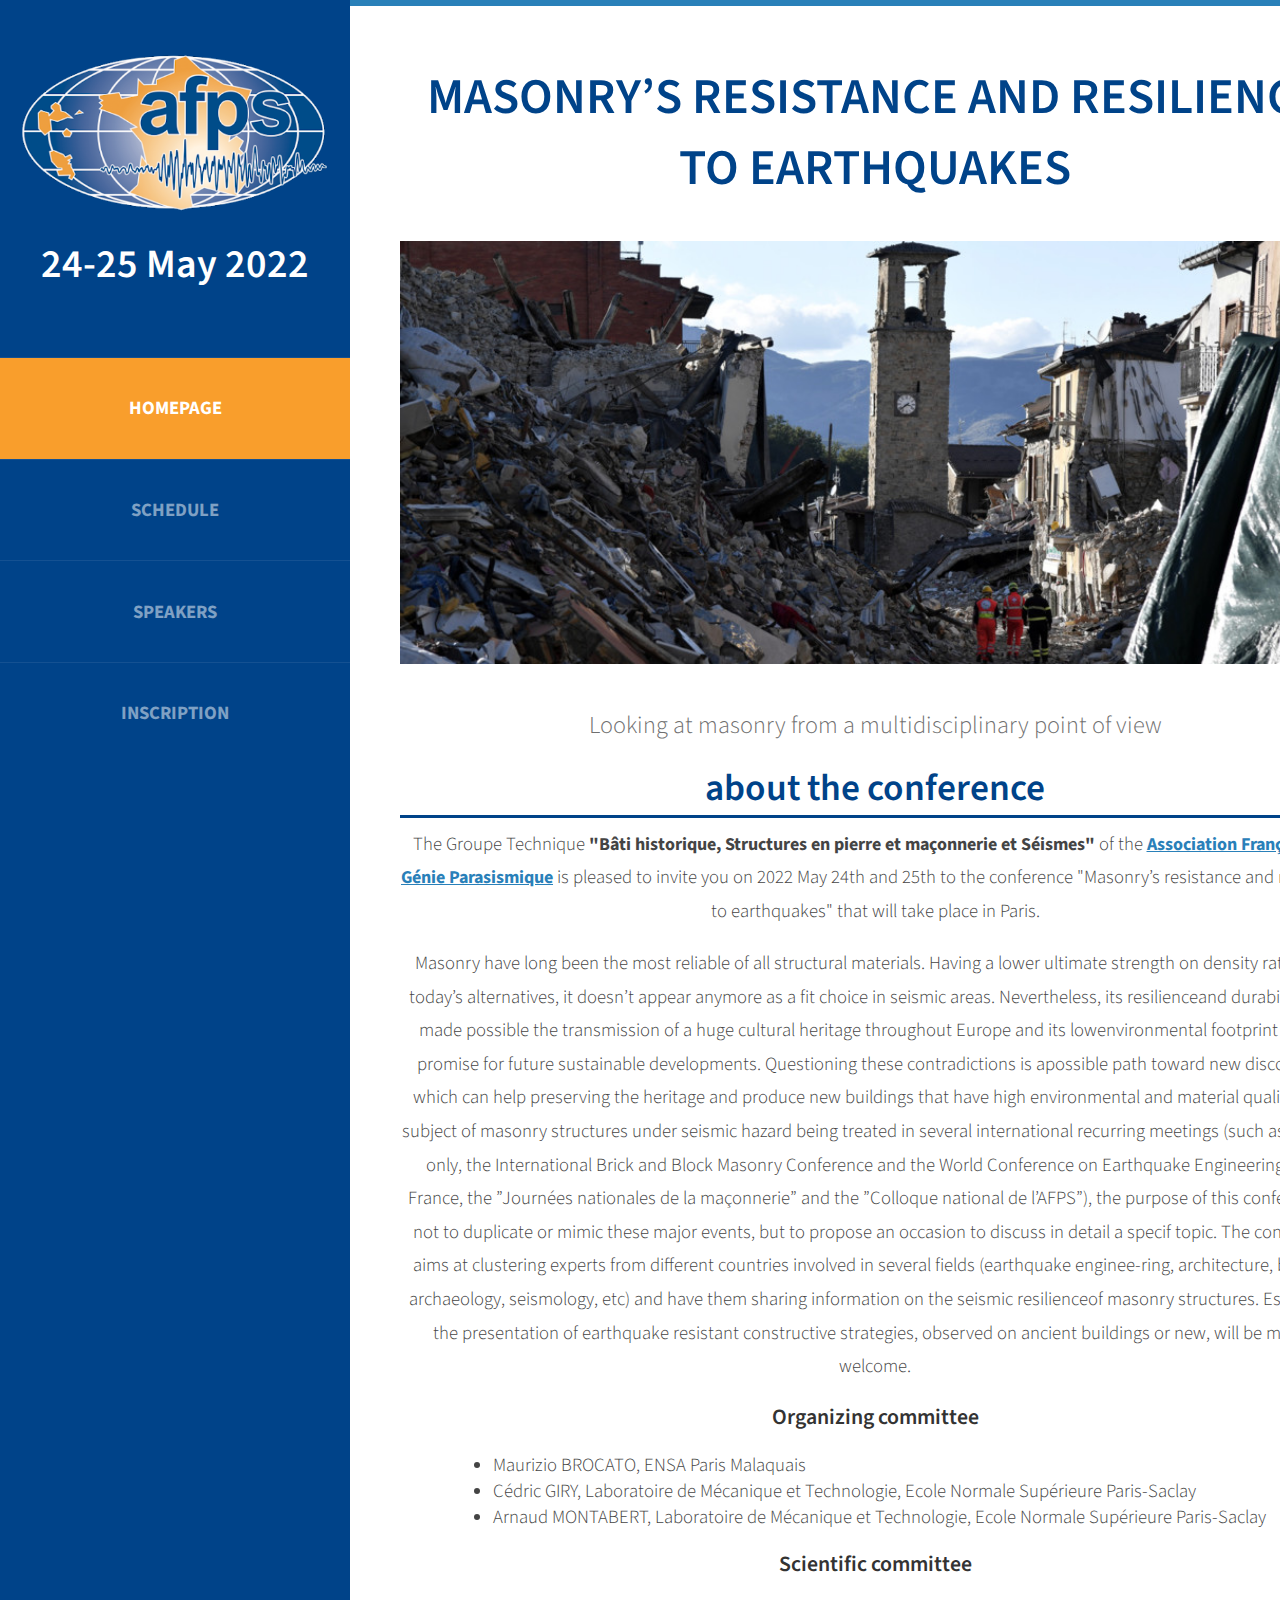
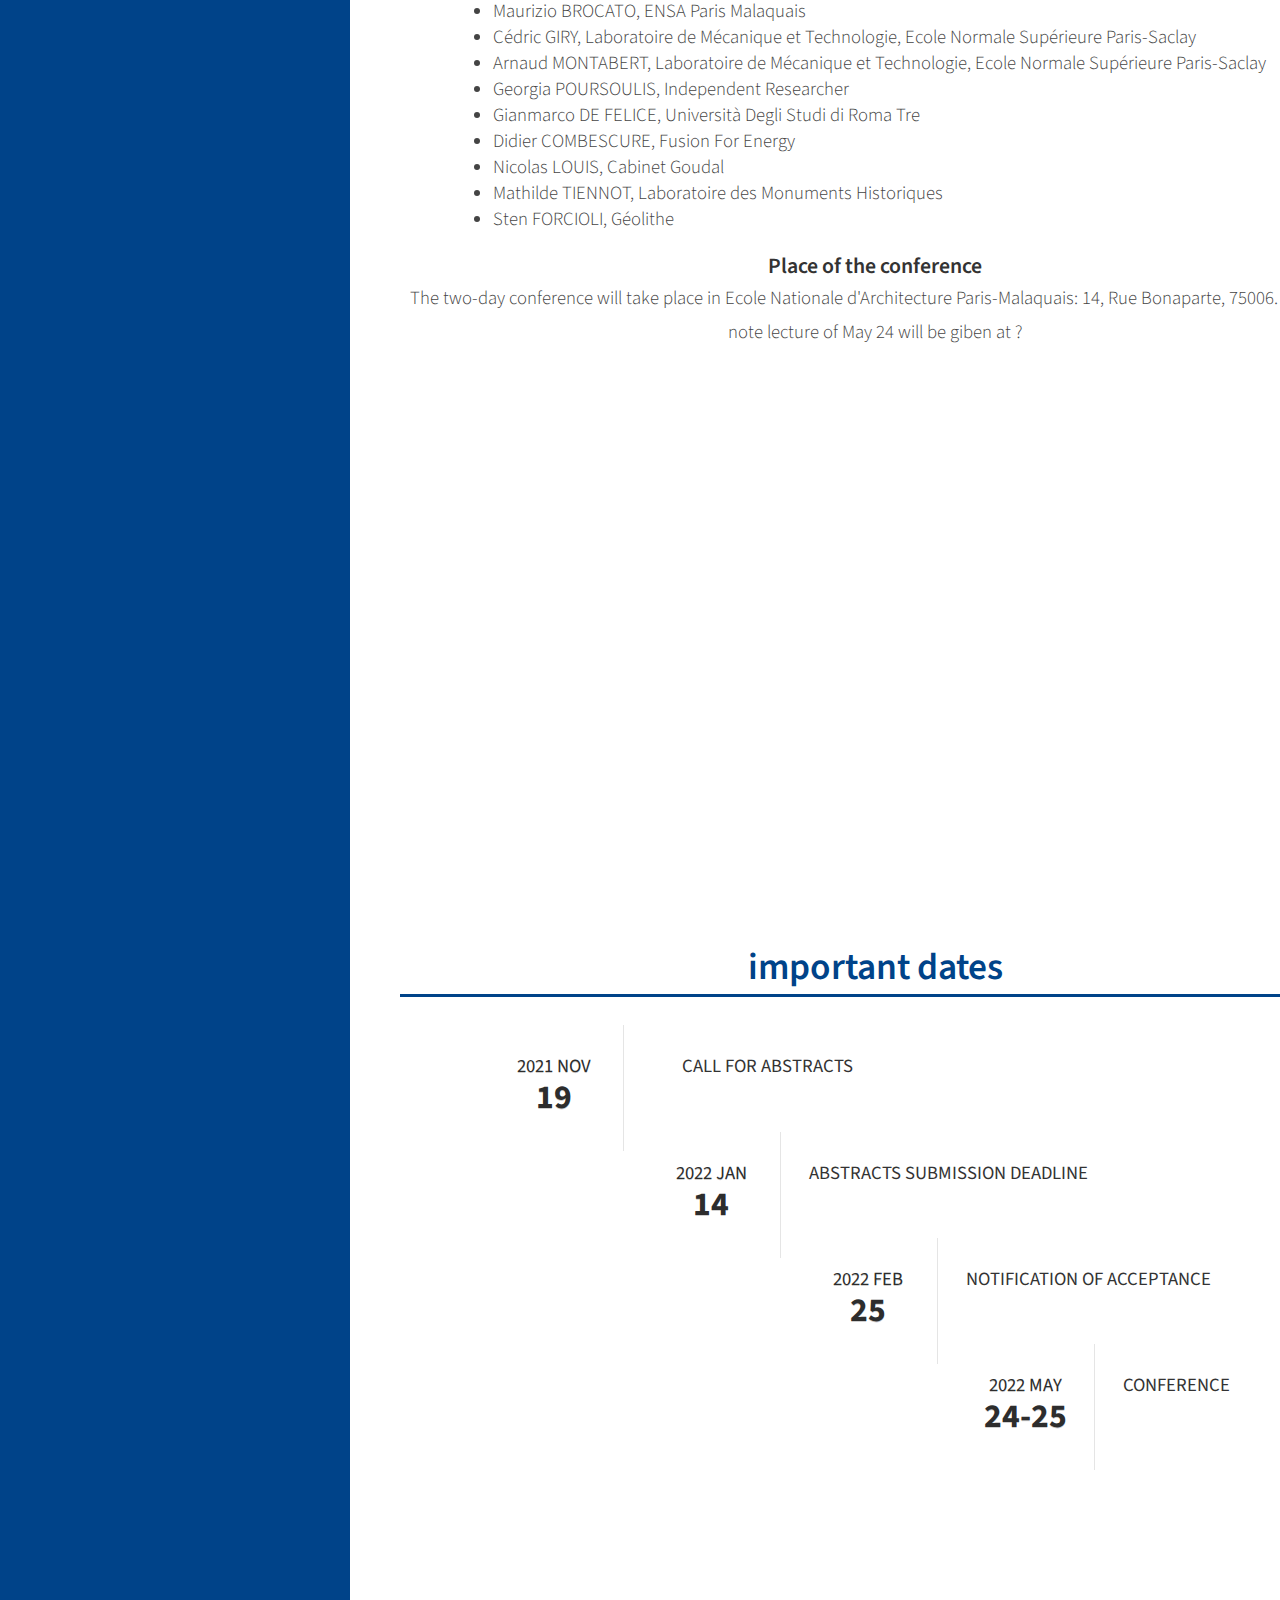
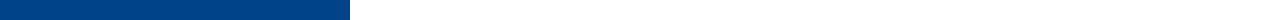
==== index.html @ fbf359cc "Version 1 du site web de la conference de l AFPS groupe technique Maconnerie" ====
<!DOCTYPE html PUBLIC "-//W3C//DTD XHTML 1.0 Strict//EN" "http://www.w3.org/TR/xhtml1/DTD/xhtml1-strict.dtd">
<!--
Design by TEMPLATED
http://templated.co
Released for free under the Creative Commons Attribution License

Name       : Skeleton 
Description: A two-column, fixed-width design with dark color scheme.
Version    : 1.0
Released   : 20130902

-->
<html xmlns="http://www.w3.org/1999/xhtml"><head>
<meta http-equiv="Content-Type" content="text/html; charset=utf-8">
<title>AFPS : Colloque Bâti historique, Structures en pierre et maçonnerie et Séismes</title>
<meta name="keywords" content="">
<meta name="description" content="">
<link href="http://fonts.googleapis.com/css?family=Source+Sans+Pro:200,300,400,600,700,900" rel="stylesheet">
<link href="default.css" rel="stylesheet" type="text/css" media="all">
<link href="fonts.css" rel="stylesheet" type="text/css" media="all">

<!--[if IE 6]><link href="default_ie6.css" rel="stylesheet" type="text/css" /><![endif]-->

</head>
<body>
<div id="page" class="container">
	<div id="header">
		<div id="logo">
			<img src="images/afps_logo.png" alt="" width="100%">
			<h1><a href="#">24-25 May 2022</a></h1>
		</div>
		<div id="menu">
			<ul>
				<li class="current_page_item"><a href="index.html" accesskey="1" title="">Homepage</a></li>
				<li><a href="./schedule.html" accesskey="2" title="">Schedule</a></li>
				<li><a href="./speakers.html" accesskey="3" title="">Speakers</a></li>
				<li><a href="./inscription.html" accesskey="4" title="">Inscription</a></li>
			</ul>
		</div>
	</div>
	<div id="main">
		<div id="welcome">
			<big>Masonry’s resistance and resilience to earthquakes</big>
		</div>
		<div id="banner">
			<img src="images/amatrice.jpg" alt="" width="100%">
		</div>
		<div id="welcome">
			<div class="title">
				<span class="byline">Looking at masonry from a multidisciplinary point of view</span>
			</div>
		<div class="title">
			<h2> About the conference </h2>
			<p>
			The Groupe Technique <strong>"Bâti historique, Structures en pierre et maçonnerie et Séismes"</strong> of the <a href="http://www.afps-seisme.org/" target="_blanc"><strong>Association Française du Génie Parasismique</strong></a> is pleased to invite you on 2022 May 24th and 25th to the conference "Masonry’s resistance and resilience to earthquakes" that will take place in Paris. </p>

<p>Masonry have long been the most reliable of all structural materials. Having a lower ultimate strength on density ratio than today’s alternatives, it doesn’t appear anymore as a fit choice in seismic areas. Nevertheless, its resilienceand  durability  have  made  possible  the  transmission  of  a  huge  cultural  heritage  throughout  Europe  and  its  lowenvironmental footprint shows promise for future sustainable developments. Questioning these contradictions is apossible path toward new discoveries, which can help preserving the heritage and produce new buildings that have high environmental and material qualities.The subject of masonry structures under seismic hazard being treated in several international recurring meetings (such as, but not only, the International Brick and Block Masonry Conference and the World Conference on Earthquake Engineering or, in France, the ”Journées nationales de la maçonnerie” and the ”Colloque national de l’AFPS”), the purpose of this conference is not to duplicate or mimic these major events, but to propose an occasion to discuss in detail a specif topic. The conference aims at clustering experts from different countries involved in several fields (earthquake enginee-ring, architecture, building archaeology, seismology, etc) and have them sharing information on the seismic resilienceof masonry structures. Especially, the presentation of earthquake resistant constructive strategies, observed on ancient buildings or new, will be mostly welcome.
			</p>
			<h3> Organizing committee </h3>
		<p>
		</p><li>Maurizio BROCATO, ENSA Paris Malaquais</li>
		<li>Cédric GIRY, Laboratoire de Mécanique et Technologie, Ecole Normale Supérieure Paris-Saclay</li>
		<li>Arnaud MONTABERT, Laboratoire de Mécanique et Technologie, Ecole Normale Supérieure Paris-Saclay</li>
		<p></p>	
			<h3> Scientific committee </h3>
		<p>
		</p><li>Maurizio BROCATO, ENSA Paris Malaquais</li>
		<li>Cédric GIRY, Laboratoire de Mécanique et Technologie, Ecole Normale Supérieure Paris-Saclay</li>
		<li>Arnaud MONTABERT, Laboratoire de Mécanique et Technologie, Ecole Normale Supérieure Paris-Saclay</li>
		<li>Georgia POURSOULIS, Independent Researcher</li>
		<li>Gianmarco DE FELICE, Università Degli Studi di Roma Tre</li>
		<li>Didier COMBESCURE, Fusion For Energy</li>
		<li>Nicolas LOUIS, Cabinet Goudal</li>
		<li>Mathilde TIENNOT, Laboratoire des Monuments Historiques</li>
		<li>Sten FORCIOLI, Géolithe</li>
		<p></p>

			<h3> Place of the conference </h3>
		<p> The two-day conference will take place in Ecole Nationale d'Architecture Paris-Malaquais: 14, Rue Bonaparte, 75006. The key note lecture of May 24 will be giben at ?</p>
		<p>
		<iframe src="https://www.google.com/maps/embed?pb=!1m18!1m12!1m3!1d2625.084213549258!2d2.3324014156853017!3d48.85660450878658!2m3!1f0!2f0!3f0!3m2!1i1024!2i768!4f13.1!3m3!1m2!1s0x47e66e27f4d953c7%3A0x92cfb5f14e2c3cb1!2sENSA%20Paris-Malaquais!5e0!3m2!1sfr!2sfr!4v1635695549025!5m2!1sfr!2sfr" style="border:0;" allowfullscreen="" loading="lazy" width="600" height="450"></iframe>
		</p>	
		</div>
			</div>
		<div id="featured">
			<div class="title">
				<h2>Important dates</h2>
			</div>
			<ul class="style1">
				<li class="first">
					<p class="date"><a href="#">2021 Nov<b>19</b></a></p>
					<h3>Call for abstracts</h3>
				</li>
				<li>
					<p class="date"><a href="#">2022 Jan<b>14</b></a></p>
					<h3>Abstracts submission deadline</h3>
									</li>
				<li>
					<p class="date"><a href="#">2022 Feb<b>25</b></a></p>
					<h3>Notification of Acceptance</h3>
				</li>
				<li>
					<p class="date"><a href="#">2022 May<b>24-25</b></a></p>
					<h3>Conference</h3>
				</li>
			</ul>
		</div>
		</div>
</div>


</body></html>
---- default.css ----
@import url('https://fonts.googleapis.com/css?family=Source+Sans+Pro:400,700');
	html, body
	{
		height: 100%;
	}
	
	body
	{
		margin: 0px;
		padding: 0px;
		background: #202020;
		font-family: 'Source Sans Pro', sans-serif;
		font-size: 12pt;
		font-weight: 300;
		color: #444444;
	}
	
	big
	{
		margin: 0;
		padding: 0;
		font-weight: 600;
	}	
	date
	{
		margin: 0;
		padding: 0;
		font-weight: 600;
	}	

	h1, h2, h3
	{
		margin: 0;
		padding: 0;
		font-weight: 600;
		color: #333333;
	}
	
	p, ol, ul
	{
		margin-top: 0;
	}
	
	ol, ul
	{
		padding: 0;
		list-style: none;
		list-style-type: disc;
	}
	
	p
	{
		line-height: 180%;
	}
	
	strong
	{
		font-weight : bold;
		font-size : 12px;
	}
	
	a
	{
		color: #2980b9;
	}
	
	a:hover
	{
		text-decoration: none;
	}
	
	.container
	{
		overflow: hidden;
		margin: 0em auto;
		width: 1400px;
	}

	.table {
		width:100%;
		border:1px solid $color-form-highlight;
	}

	table{
	table-layout:auto;
	width : 100%;
	overflow: hidden;
	}
	table tr:nth-child(odd){
 	 background-color:#f89e2b;
	}

	table th
	{
		color:white;
		background-color:#004389;
	}

	.table-header {
		display:flex;
		width:100%;
		background:#000;
		padding:($half-spacing-unit * 1.5) 0;
	}

	.table-row {
		display:flex;
		width:100%;
		padding:($half-spacing-unit * 1.5) 0;
		tr:nth-child(odd) {
			background-color:red;
		}
	}

	.table-data, .header__item {
		flex: 1 1 20%;
		text-align:center;
	}

	.header__item {
		text-transform:uppercase;
	}
	
/*********************************************************************************/
/* Image Style                                                                   */
/*********************************************************************************/

	.image
	{
		display: inline-block;
	}
	
	.image img
	{
		display: block;
		width: 100%;
	}
	
	.image-full
	{
		display: block;
		width: 100%;
		margin: 0 0 2em 0;
	}
	
	.image-left
	{
		float: left;
		margin: 0 2em 2em 0;
	}
	
	.image-centered
	{
		display: block;
		margin: 0 0 2em 0;
	}
	
	.image-centered img
	{
		margin: 0 auto;
		width: auto;
	}

/*********************************************************************************/
/* List Styles                                                                   */
/*********************************************************************************/

	ul.style1
	{
		margin: 0 auto;
		padding: 10;
		width: 80%;
		overflow: hidden;
		list-style: none;
		text-align: left;
		color: #6c6c6c
	}
	
	ul.style1 li
	{
		padding: 1.5em 0em 0em 0em;
		margin: 0 0 0em 0;
	}
	
	ul.style1 li:first-child
	{
		border-top: none;
	}
	
	ul.style1 p
	{
		margin: 10;
	}
	
	ul.style1 a
	{
		display: block;
		text-decoration: none;
		color: #2D2D2D;
	}
	
	ul.style1 a:hover
	{
		text-decoration: underline;
	}
	
	ul.style1 h3
	{
		padding: 2em 1em 15px 10em;
		text-transform: uppercase;
		font-size: 1em;
		font-weight: 400;
	}
	
	ul.style1 .first
	{
		padding-top: 0;
		background: none;
	}
	
	ul.style1 .date
	{
		float: left;
		position: relative;
		width: 100px;
		height: 70px;
		margin: 0.5em 1.5em 0em 0.5em;
		padding: 1.5em 1em 1.5em 0em;
		box-shadow: 0px 0px 0px 5px rgba(255,255,255,0.1);
		line-height: normal;
		text-align: center;
		text-transform: uppercase;
		text-shadow: 0px 1px 0px rgba(0,0,0,.2);
		font-size: 1em;
		font-weight: 400;
		border-right: 1px solid rgba(0,0,0,.1); 
	}
	
	ul.style1 .date:after
	{
		content: '';
		display: block;
		position: absolute;
		left: 0;
		top: 0;
		width: 10%;
		height: 10%;
		border-radius: 6px;
	}
	
	ul.style1 .date b
	{
		margin: 0;
		padding: 0;
		display: block;
		margin-top: -5px;
		font-size: 1.8em;
		font-weight: 700;
	}
	
	ul.style1 .date a
	{
	}
	
	ul.style1 .date a:hover
	{
		text-decoration: none;
	}


/*********************************************************************************/
/* Social Icon Styles                                                            */
/*********************************************************************************/

	ul.contact
	{
		margin: 0;
		padding: 2em 0em 0em 0em;
		list-style: none;
	}
	
	ul.contact li
	{
		display: inline-block;
		padding: 0em 0.30em;
		font-size: 1em;
	}
	
	ul.contact li span
	{
		display: none;
		margin: 0;
		padding: 0;
	}
	
	ul.contact li a
	{
		color: #FFF;
	}
	
	ul.contact li a:before
	{
		display: inline-block;
		background: #3f3f3f;
		width: 40px;
		height: 40px;
		line-height: 40px;
		border-radius: 20px;
		text-align: center;
		color: #FFFFFF;
	}
	
	ul.contact li a.icon-twitter:before { background: #2DAAE4; }
	ul.contact li a.icon-facebook:before { background: #39599F; }
	ul.contact li a.icon-dribbble:before { background: #C4376B;	}
	ul.contact li a.icon-tumblr:before { background: #31516A; }
	ul.contact li a.icon-rss:before { background: #F2600B; }

/*********************************************************************************/
/* Button Style                                                                  */
/*********************************************************************************/

	.button
	{
		display: inline-block;
		padding: 1em 3em 1em 2em;
		letter-spacing: 0.20em;
		text-decoration: none;
		text-transform: uppercase;
		font-weight: 400;
		font-size: 0.90em;
		color: #FFF;
	}
	
	.button:before
	{
		display: inline-block;
		background: #FFC31F;
		margin-right: 1em;
		width: 40px;
		height: 40px;
		line-height: 40px;
		border-radius: 20px;
		text-align: center;
		color: #272925;
	}
		
/*********************************************************************************/
/* 4-column                                                                      */
/*********************************************************************************/

	.box1,
	.box2,
	.box3,
	.box4
	{
		width: 235px;
	}
	
	.box1,
	.box2,
	.box3,
	{
		float: left;
		margin-right: 20px;
	}
	
	.box4
	{
		float: right;
	}
	
/*********************************************************************************/
/* 3-column                                                                      */
/*********************************************************************************/

	.boxA,
	.boxB,
	.boxC
	{
		width: 320px;
	}

	.boxA,
	.boxB,
	{
		float: left;
		margin-right: 20px;
	}
	
	.boxC
	{
		float: right;
	}

/*********************************************************************************/
/* 2-column                                                                      */
/*********************************************************************************/

	.tbox1,
	.tbox2
	{
		width: 575px;
	}
	
	.tbox1
	{
		float: left;
	}

	.tbox2
	{
		float: right;
	}

/*********************************************************************************/
/* Heading Titles                                                                */
/*********************************************************************************/

	.title
	{
		margin-bottom: 1em;
	}
	
	.title h2
	{
		text-transform: lowercase;
		font-size: 2.0em;
	}
	
	.title .byline
	{
		font-size: 1.3em;
		color: #6F6F6F;
	}
	.title li
	{
	text-align: left;
	margin-left: 70pt;
	}
		
/*********************************************************************************/
/* Header                                                                        */
/*********************************************************************************/

	#header
	{
		position: relative;
		float: left;
		width: 350px;
		padding: 3em 0em;
	}

/*********************************************************************************/
/* Logo                                                                          */
/*********************************************************************************/

	#logo
	{
		text-align: center;
		margin-bottom: 4em;
	}
	
	#logo h1
	{
		font-size: 30pt;
		display: block;
	}
	
	#logo a
	{
		text-decoration: none;
		color: #FFF;
	}
	
	#logo span
	{
		padding-right: 0.5em;
		text-transform: uppercase;
		font-size: 0.90em;
		color: rgba(255,255,255,0.3);
	}

	#logo span a
	{
		color: rgba(255,255,255,0.5);
	}
	
	#logo img
	{
		display: inline-block;
		margin-bottom: 1em;
		border-radius: 100%;
	}

/*********************************************************************************/
/* Menu                                                                          */
/*********************************************************************************/

	#menu
	{
	}
	
	#menu ul
	{
	}
	
	#menu li
	{
		border-top: 1px solid rgba(255,255,255,0.08);
	}
	
	#menu li a, #menu li span
	{
		display: block;
		padding: 2em 1.5em;
		text-align: center;
		text-decoration:  none;
		text-transform: uppercase;
		font-weight: 700;
		font-size: 14pt;
		color: rgba(255,255,255,0.5);
	}
	
	#menu li:hover a, #menu li.active a, #menu li.active span
	{
	}
	
	#menu .current_page_item a
	{
		background: #f99e2c;
		color: rgba(255,255,255,1);
	}
	
	#menu .icon
	{
	}

/*********************************************************************************/
/* Banner                                                                        */
/*********************************************************************************/

	#banner
	{
		margin-top: 2em;
		margin-bottom: 2em;
	}

/*********************************************************************************/
/* Page                                                                          */
/*********************************************************************************/

	#page
	{
		background: #004389;
	}

/*********************************************************************************/
/* Main                                                                          */
/*********************************************************************************/

	#main
	{
		overflow: hidden;
		float: right;
		width: 950px;
		padding: 3em 50px 5em 50px;
		background: #FFF;
		border-top: 6px solid #2980b9;
		text-align: center;
		font-size: 14pt;
	}

/*********************************************************************************/
/* Featured                                                                      */
/*********************************************************************************/

	#featured
	{
		overflow: hidden;
		margin-bottom: 3em;
		padding-top: 5em;
	}

/*********************************************************************************/
/* Sidebar                                                                       */
/*********************************************************************************/

	#sidebar
	{
	}

/*********************************************************************************/
/* Footer                                                                        */
/*********************************************************************************/

	#footer
	{
	}

/*********************************************************************************/
/* Copyright                                                                     */
/*********************************************************************************/

	#copyright
	{
		overflow: hidden;
		padding: 5em 0em;
		border-top: 1px solid rgba(0,0,0,0.08);
	}
	
	#copyright span
	{
		display: block;
		letter-spacing: 0.20em;
		line-height: 2.5em;
		text-align: center;
		text-transform: uppercase;
		font-size: 0.80em;
		color: rgba(0,0,0,0.7);
	}
	
	#copyright a
	{
		text-decoration: none;
		color: rgba(0,0,0,0.9);
	}

	.fa
	{
		display: block;
		color: #000;
		background: red;
	}

/*********************************************************************************/
/* PUBLICATION                                                                   */
/*********************************************************************************/
.sec-right-pu{
	margin-left : 70px;			
}
p.forma-one-line-pu-l {
margin-bottom : 1px;
}
p.forma-one-line-pu-r {
margin-bottom : 1px;
}
p.forma-two-line-pu-l {
margin-bottom : 30px;
}
p.forma-two-line-pu-r {
margin-bottom : 1px;
}
p.forma-three-line-pu-l {
margin-bottom : 68px;
}
p.forma-three-line-pu-r {
margin-bottom : 10px;
}
p.forma-four-line-pu-l {
margin-bottom : 88px;
}
p.forma-four-line-pu-r {
margin-bottom : 1px;
}
p.forma-five-line-pu-l {
margin-bottom : 93px;
}
p.forma-five-line-pu-r {
margin-bottom : 93px;
}


/*********************************************************************************/
/* CV                                                                            */
/*********************************************************************************/
strong{
	font-size : 18px;
}
.section{
	margin-bottom : 20px;
	margin-top : 20px;
	text-align : justify;
}

big{
	font-size : 50px;
	color : #004389;
	text-transform : uppercase;
	margin-bottom : 1px;

}
date{
	font-size : 30px;
	color : #004389;
	text-transform : uppercase;
}

h2{
	font-size : 20px;
	color : #004389;
	text-transform : uppercase;
	border-bottom : 3px solid #004389;
	margin-bottom : 10px;
}
.sec-left{
	float : left;
	font-weight : normal;
	font-weight : bold;
	font-style : italic;
	font-size : 16px;
}
.sec-right{
	margin-left : 150px;			
}
.sec-pres{
	margin-left : 1px;			
}
.sec-cl1{
	float : left;
	width : 500px;
	margin-right: 10px;
	font-weight : normal;
	font-size : 16px;
}
.sec-cl2{
	overflow: hidden;
}
.sec-cl3{
	margin-left: 500px;
	width : 300px;
}
.job_title{
	font-weight : bold;
	font-size : 12px;
}
.duree{
	font-weight : normal;
	font-style  : italic;
	font-size   : 14px;
}
/**************************************************************************/
/****                         EN TETE                                  ****/
/**************************************************************************/
p.forma-one-line-ent-l {
margin-bottom : 1px;
}
p.forma-one-line-ent-r {
margin-bottom : 1px;
line-height: 20px;
}
p.forma-six-line-ent-l {
margin-bottom : 1px;
}
p.forma-six-line-ent-r {
margin-bottom : 1px;
line-height: 30px;
}

/**************************************************************************/
/****         definition des paragraphes pour FORMATIONS               ****/
/**************************************************************************/
/*left section */
p.forma-one-line-ed-l {
margin-bottom : 1px;
}
p.forma-two-line-ed-l {
margin-bottom : 30px;
}
p.forma-three-line-ed-l {
margin-bottom : 58px;
}
p.forma-four-line-ed-l {
margin-bottom : 90px;
}
p.forma-five-line-ed-l {
margin-bottom : 97px;
}
p.forma-nine-line-ed-l {
margin-bottom : 182px;
}


/*right section */
p.forma-one-line-ed-r {
margin-bottom : 1px;
}
p.forma-two-line-ed-r {
margin-bottom : 1px;
}
p.forma-three-line-ed-r {
margin-bottom : 1px;
}
p.forma-four-line-ed-r {
margin-bottom : 1px;
}
p.forma-five-line-ed-r {
margin-bottom : 1px;
}
p.forma-nine-line-ed-r {
margin-bottom : 1px;
/*line-height: 20px;*/

}


/**************************************************************************/
/****         definition des paragraphes pour EXPERIENCES              ****/
/**************************************************************************/

p.forma-one-line-exp-l {
margin-bottom : 0px;
}
p.forma-two-line-exp-l {
margin-bottom : 28px;
}
p.forma-three-line-exp-l {
margin-bottom : 30px;
}
p.forma-four-line-exp-l {
margin-bottom : 70px;
}
p.forma-five-line-exp-l {
margin-bottom : 88px;
}
p.forma-six-line-exp-l {
margin-bottom : 115px;
}

p.forma-one-line-exp-r {
margin-bottom : 1px;
}
p.forma-two-line-exp-r {
margin-bottom : 1px;
}
p.forma-three-line-exp-r {
margin-bottom : 1px;
}
p.forma-four-line-exp-r {
margin-bottom : 1px;
}
p.forma-five-line-exp-r {
margin-bottom : 1px;
}
p.forma-six-line-exp-r {
margin-bottom : 1px;
}
/**************************************************************************/
/****                             REAL LIFE                            ****/
/**************************************************************************/
p.forma-one-line-sp-l {
margin-bottom : 1px;
}
p.forma-one-line-sp-r {
margin-bottom : 1px;
}
p.forma-two-line-sp-l {
margin-bottom : 30px;
}
p.forma-two-line-sp-r {
margin-bottom : 1px;
}
p.forma-three-line-sp-l {
margin-bottom : 30px;
}
p.forma-three-line-sp-r {
margin-bottom : 1px;
}
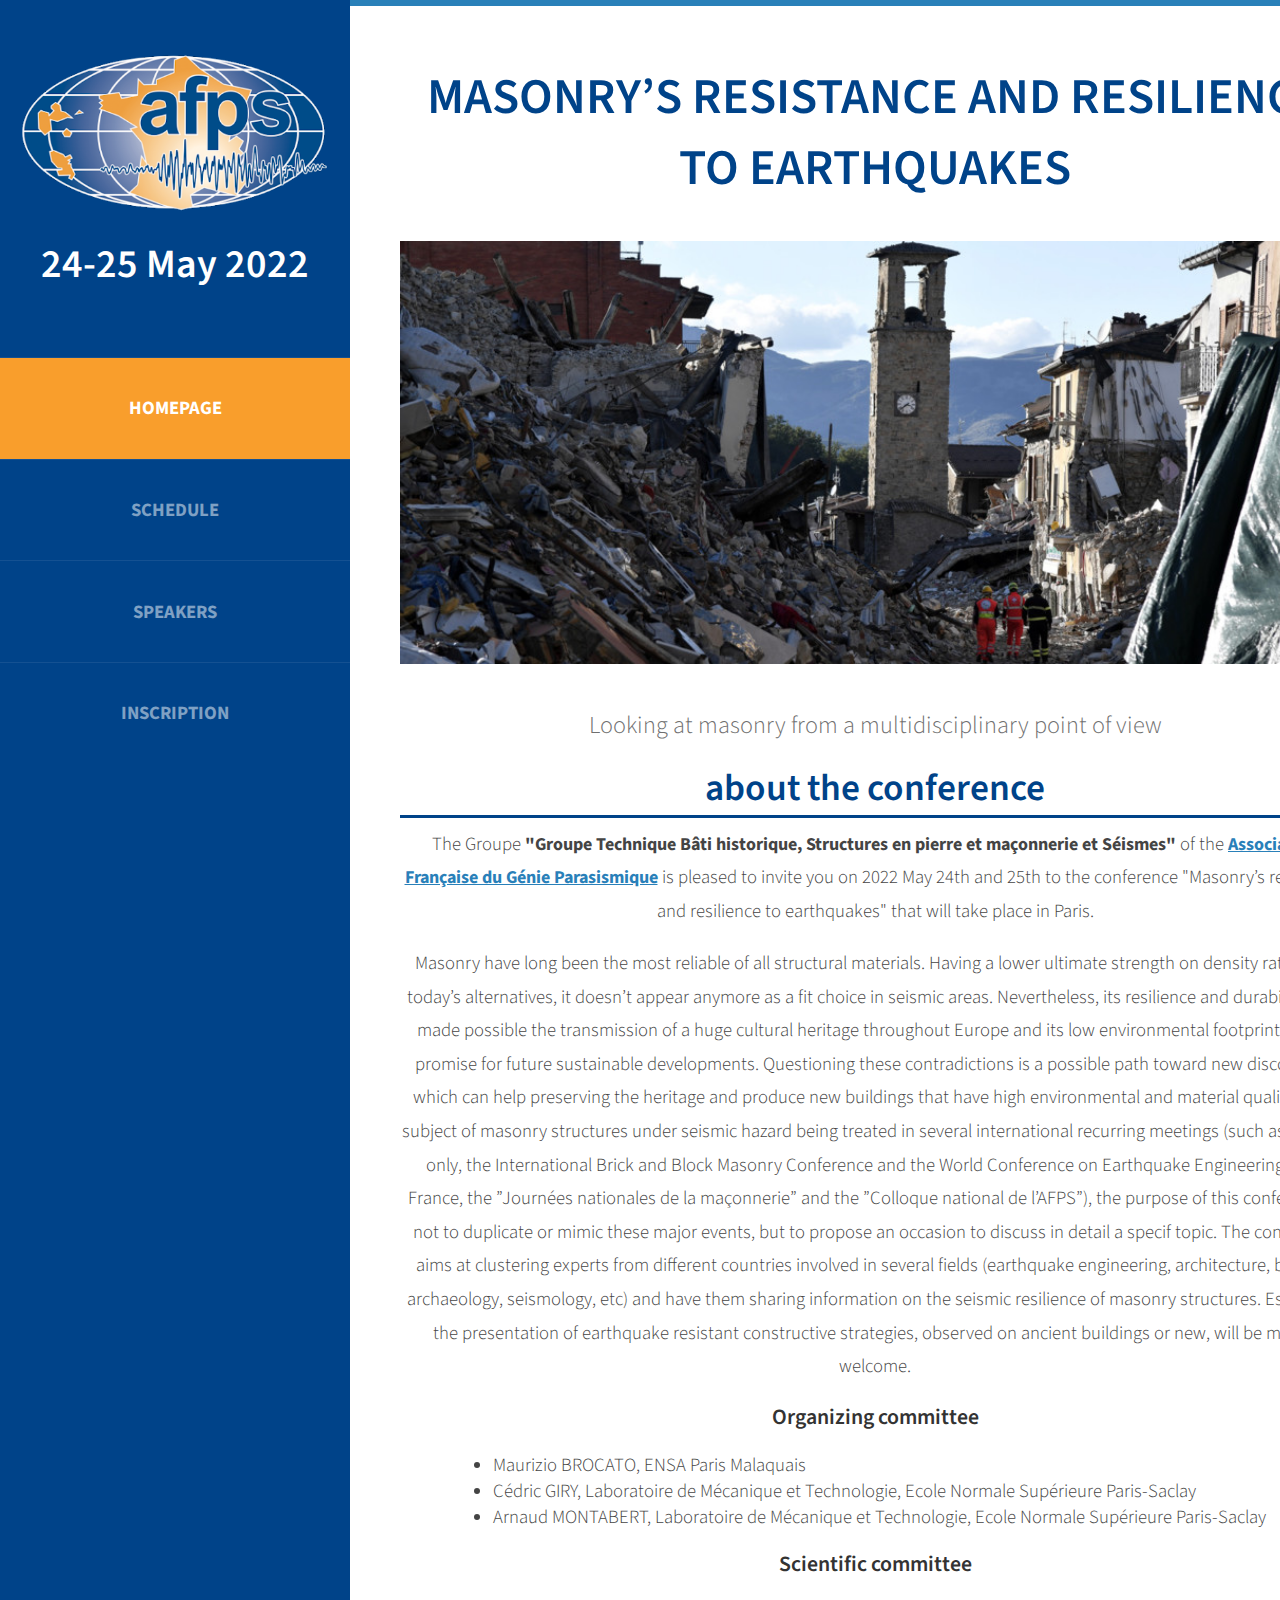
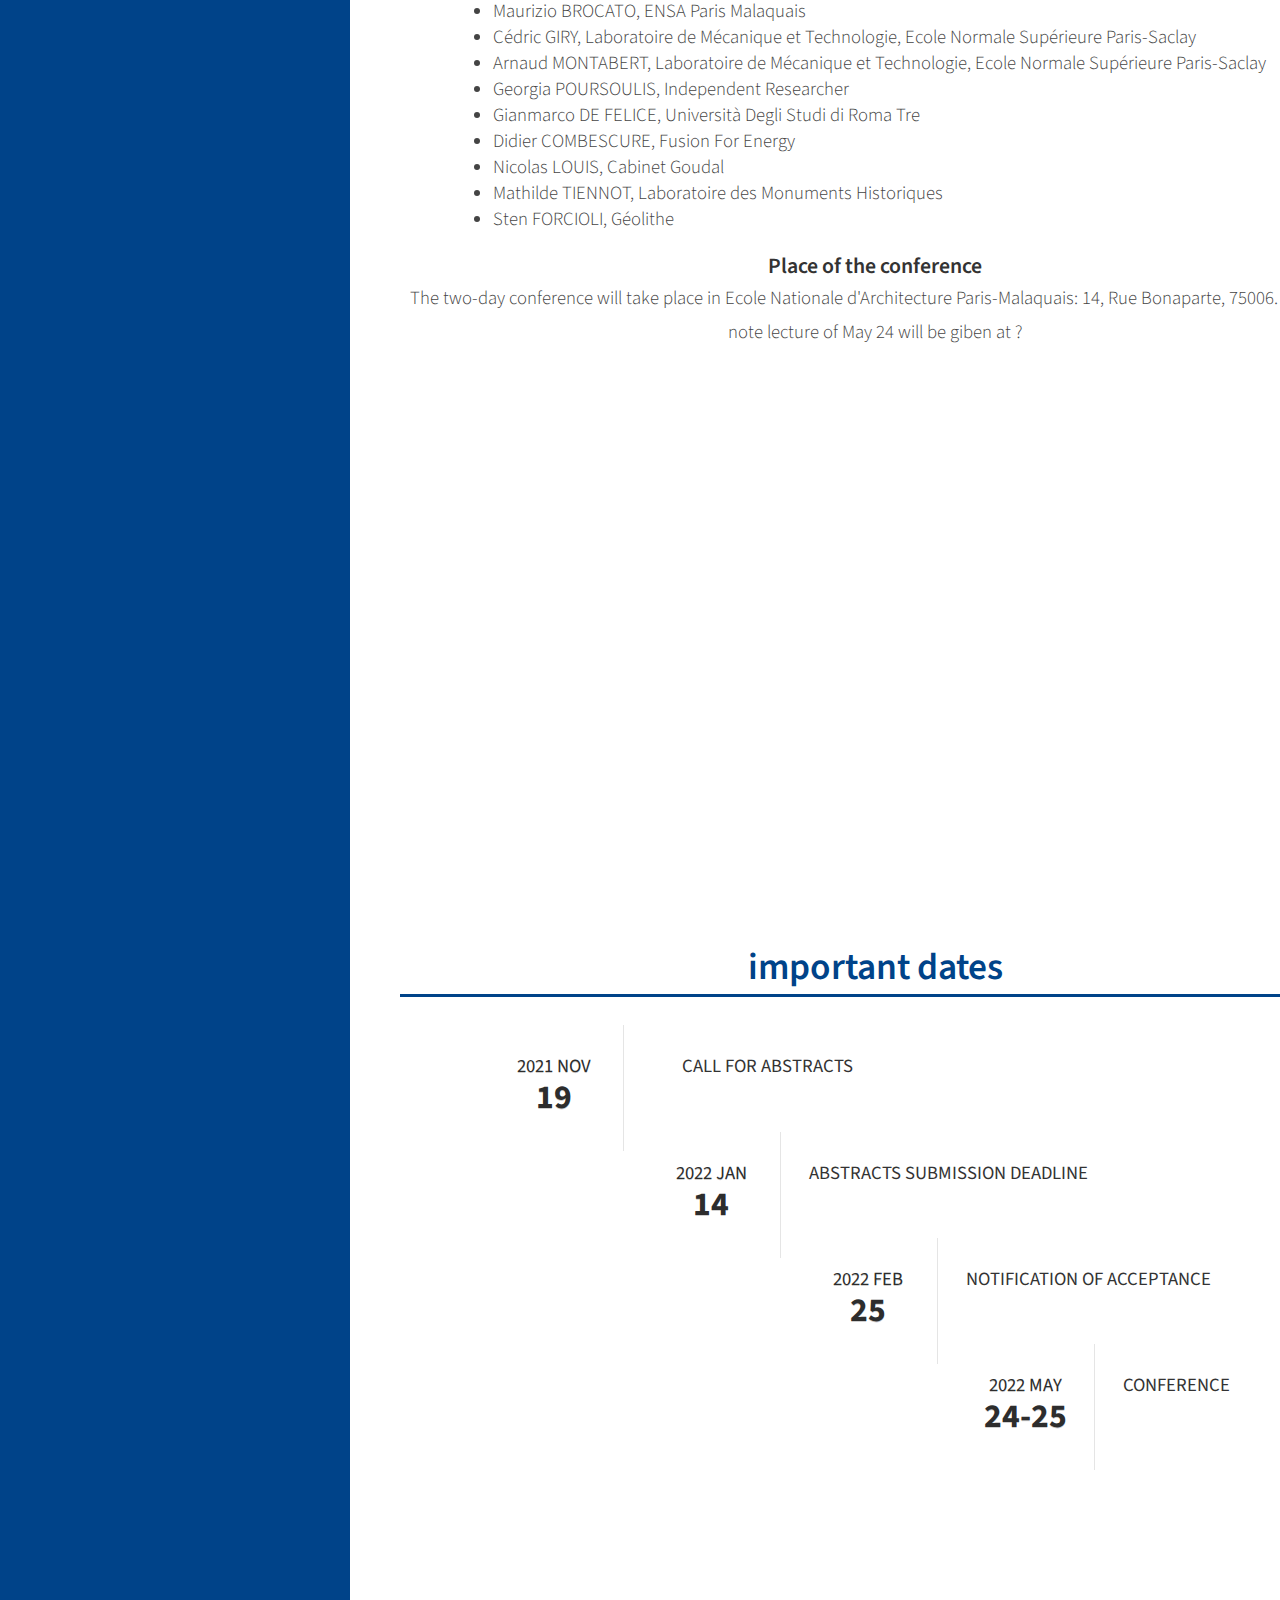
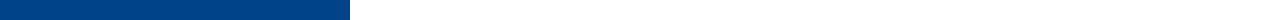
==== commit adb7c58c: "Version 1 pour le call for abstract a mettre en ligne, attente validation Cedric et Maurizio" ====
--- a/index.html
+++ b/index.html
@@ -32,7 +32,7 @@
 		<div id="menu">
 			<ul>
 				<li class="current_page_item"><a href="index.html" accesskey="1" title="">Homepage</a></li>
-				<li><a href="./schedule.html" accesskey="2" title="">Schedule</a></li>
+				<li><a href="./schedule_temp.html" accesskey="2" title="">Schedule</a></li>
 				<li><a href="./speakers.html" accesskey="3" title="">Speakers</a></li>
 				<li><a href="./inscription.html" accesskey="4" title="">Inscription</a></li>
 			</ul>
@@ -52,9 +52,9 @@
 		<div class="title">
 			<h2> About the conference </h2>
 			<p>
-			The Groupe Technique <strong>"Bâti historique, Structures en pierre et maçonnerie et Séismes"</strong> of the <a href="http://www.afps-seisme.org/" target="_blanc"><strong>Association Française du Génie Parasismique</strong></a> is pleased to invite you on 2022 May 24th and 25th to the conference "Masonry’s resistance and resilience to earthquakes" that will take place in Paris. </p>
+			The Groupe <strong>"Groupe Technique Bâti historique, Structures en pierre et maçonnerie et Séismes"</strong> of the <a href="http://www.afps-seisme.org/" target="_blanc"><strong>Association Française du Génie Parasismique</strong></a> is pleased to invite you on 2022 May 24th and 25th to the conference "Masonry’s resistance and resilience to earthquakes" that will take place in Paris. </p>
 
-<p>Masonry have long been the most reliable of all structural materials. Having a lower ultimate strength on density ratio than today’s alternatives, it doesn’t appear anymore as a fit choice in seismic areas. Nevertheless, its resilienceand  durability  have  made  possible  the  transmission  of  a  huge  cultural  heritage  throughout  Europe  and  its  lowenvironmental footprint shows promise for future sustainable developments. Questioning these contradictions is apossible path toward new discoveries, which can help preserving the heritage and produce new buildings that have high environmental and material qualities.The subject of masonry structures under seismic hazard being treated in several international recurring meetings (such as, but not only, the International Brick and Block Masonry Conference and the World Conference on Earthquake Engineering or, in France, the ”Journées nationales de la maçonnerie” and the ”Colloque national de l’AFPS”), the purpose of this conference is not to duplicate or mimic these major events, but to propose an occasion to discuss in detail a specif topic. The conference aims at clustering experts from different countries involved in several fields (earthquake enginee-ring, architecture, building archaeology, seismology, etc) and have them sharing information on the seismic resilienceof masonry structures. Especially, the presentation of earthquake resistant constructive strategies, observed on ancient buildings or new, will be mostly welcome.
+<p>Masonry have long been the most reliable of all structural materials. Having a lower ultimate strength on density ratio than today’s alternatives, it doesn’t appear anymore as a fit choice in seismic areas. Nevertheless, its resilience and  durability  have  made  possible  the  transmission  of  a  huge  cultural  heritage  throughout  Europe  and  its  low environmental footprint shows promise for future sustainable developments. Questioning these contradictions is a possible path toward new discoveries, which can help preserving the heritage and produce new buildings that have high environmental and material qualities.The subject of masonry structures under seismic hazard being treated in several international recurring meetings (such as, but not only, the International Brick and Block Masonry Conference and the World Conference on Earthquake Engineering or, in France, the ”Journées nationales de la maçonnerie” and the ”Colloque national de l’AFPS”), the purpose of this conference is not to duplicate or mimic these major events, but to propose an occasion to discuss in detail a specif topic. The conference aims at clustering experts from different countries involved in several fields (earthquake engineering, architecture, building archaeology, seismology, etc) and have them sharing information on the seismic resilience of masonry structures. Especially, the presentation of earthquake resistant constructive strategies, observed on ancient buildings or new, will be mostly welcome.
 			</p>
 			<h3> Organizing committee </h3>
 		<p>
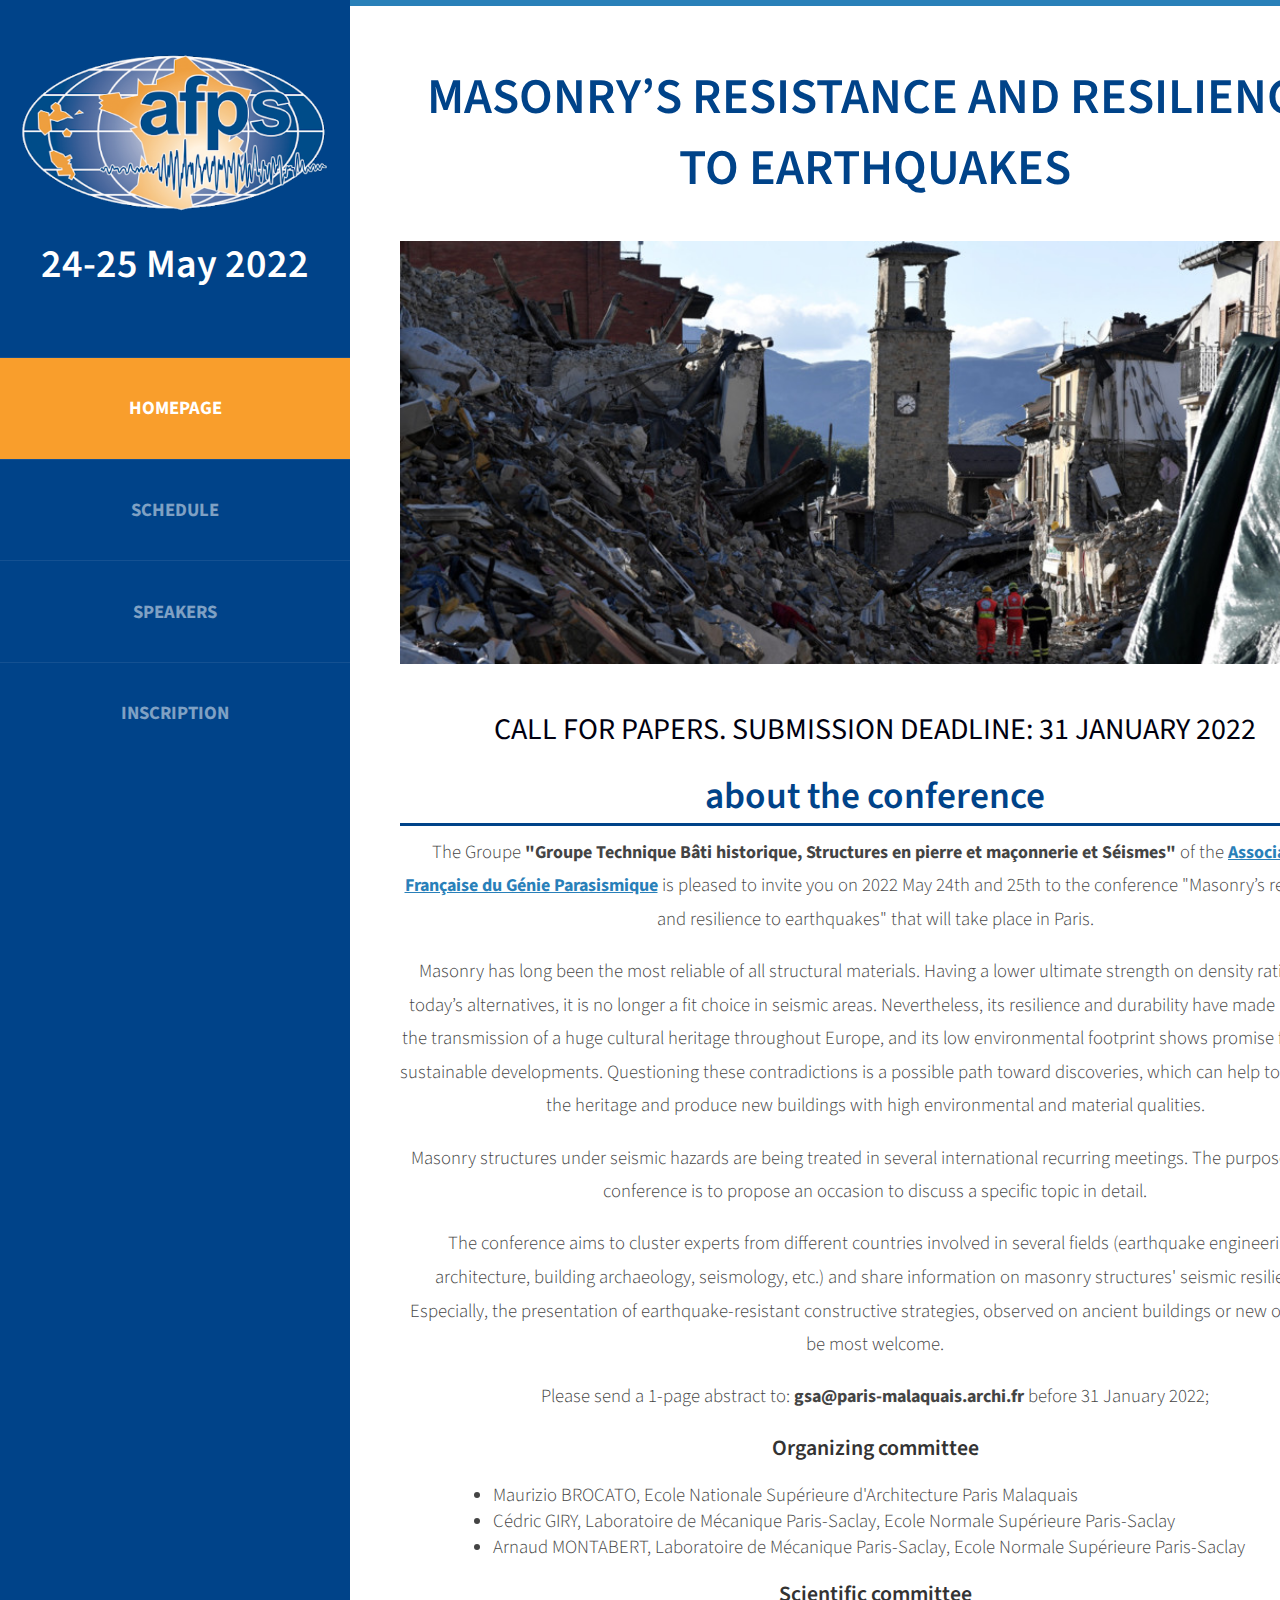
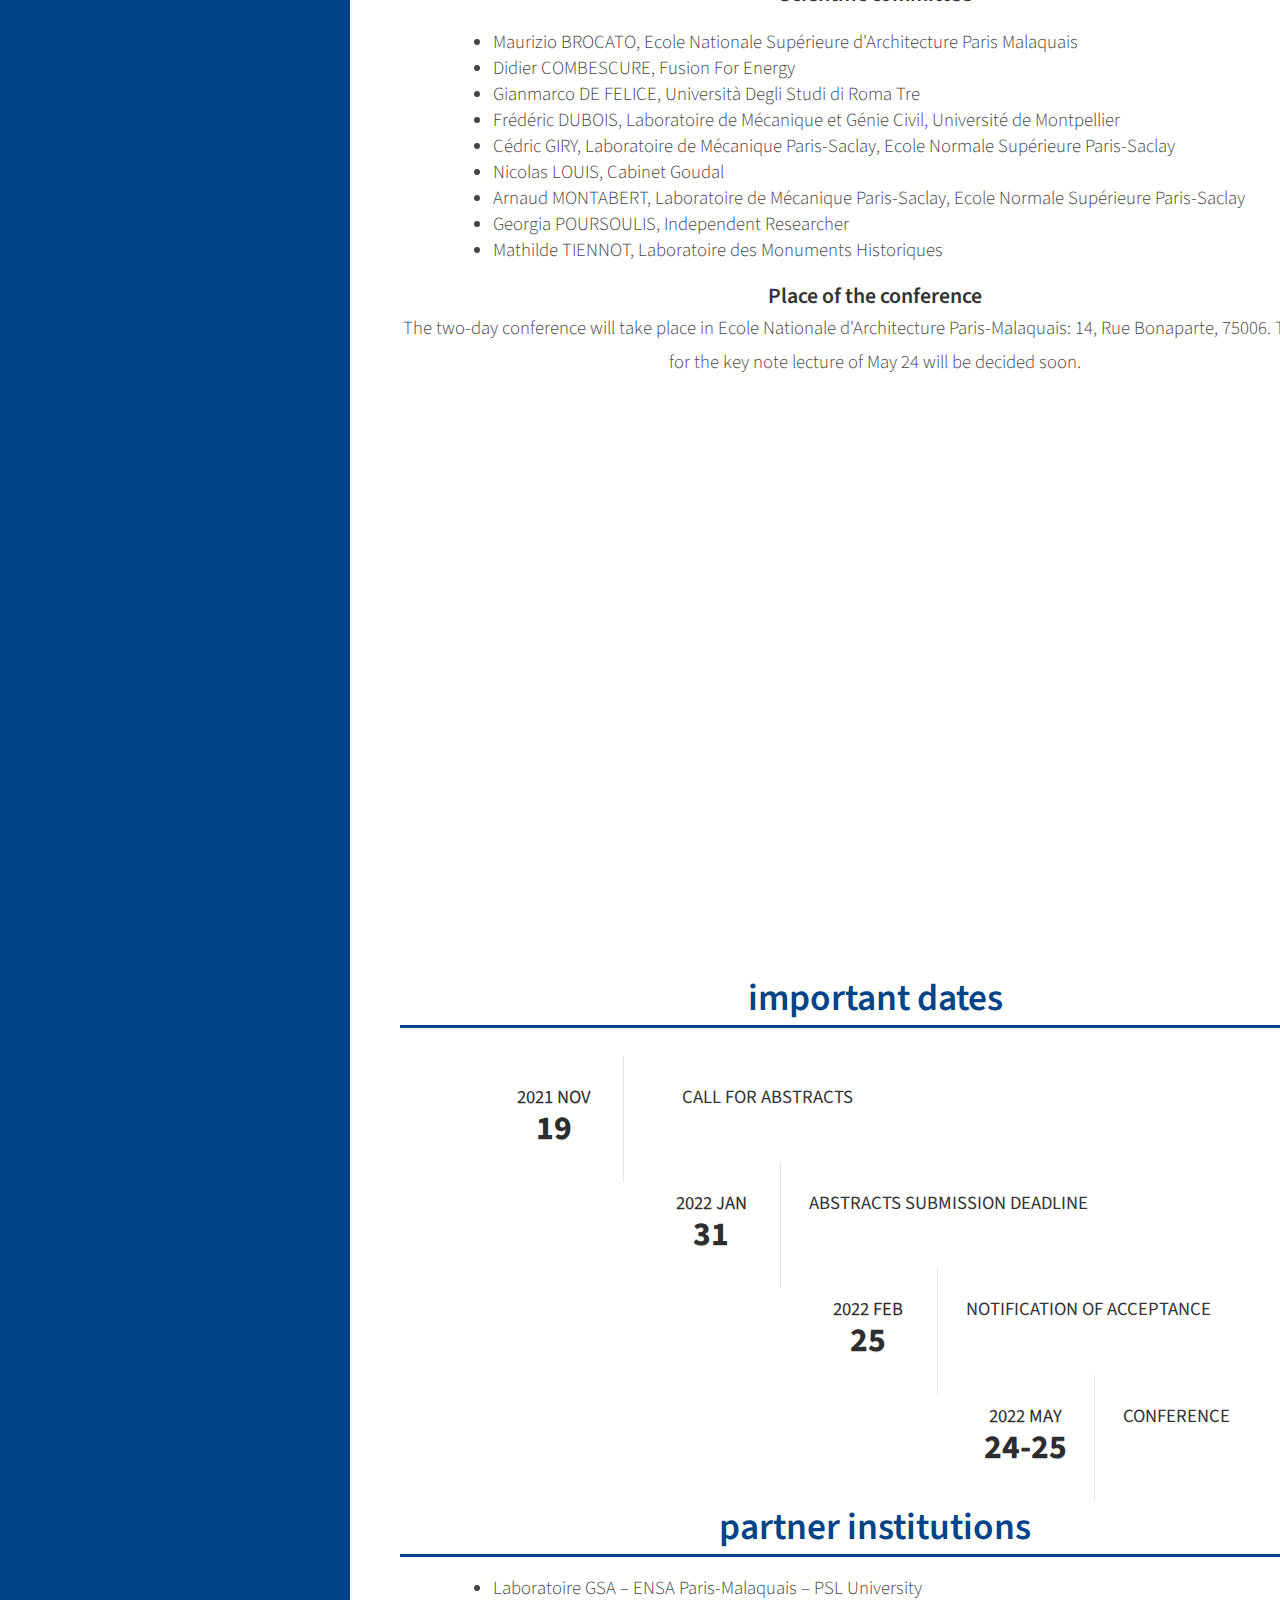
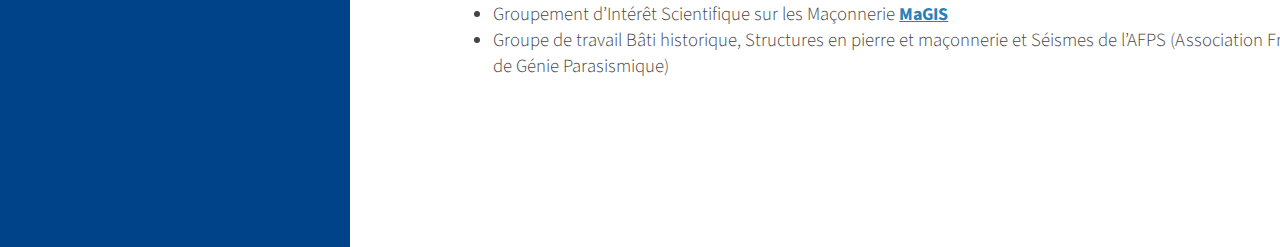
==== commit 3e3f5855: "Mis a jour du programme, du resume et de la liste des deux comites en accord avec le call for abstra" ====
--- a/index.html
+++ b/index.html
@@ -47,36 +47,44 @@
 		</div>
 		<div id="welcome">
 			<div class="title">
-				<span class="byline">Looking at masonry from a multidisciplinary point of view</span>
+				<span > <strong> <big2>CALL FOR PAPERS. SUBMISSION DEADLINE: 31 January 2022 </strong></big2></span>
 			</div>
 		<div class="title">
 			<h2> About the conference </h2>
 			<p>
 			The Groupe <strong>"Groupe Technique Bâti historique, Structures en pierre et maçonnerie et Séismes"</strong> of the <a href="http://www.afps-seisme.org/" target="_blanc"><strong>Association Française du Génie Parasismique</strong></a> is pleased to invite you on 2022 May 24th and 25th to the conference "Masonry’s resistance and resilience to earthquakes" that will take place in Paris. </p>
 
-<p>Masonry have long been the most reliable of all structural materials. Having a lower ultimate strength on density ratio than today’s alternatives, it doesn’t appear anymore as a fit choice in seismic areas. Nevertheless, its resilience and  durability  have  made  possible  the  transmission  of  a  huge  cultural  heritage  throughout  Europe  and  its  low environmental footprint shows promise for future sustainable developments. Questioning these contradictions is a possible path toward new discoveries, which can help preserving the heritage and produce new buildings that have high environmental and material qualities.The subject of masonry structures under seismic hazard being treated in several international recurring meetings (such as, but not only, the International Brick and Block Masonry Conference and the World Conference on Earthquake Engineering or, in France, the ”Journées nationales de la maçonnerie” and the ”Colloque national de l’AFPS”), the purpose of this conference is not to duplicate or mimic these major events, but to propose an occasion to discuss in detail a specif topic. The conference aims at clustering experts from different countries involved in several fields (earthquake engineering, architecture, building archaeology, seismology, etc) and have them sharing information on the seismic resilience of masonry structures. Especially, the presentation of earthquake resistant constructive strategies, observed on ancient buildings or new, will be mostly welcome.
+<p>
+Masonry has long been the most reliable of all structural materials. Having a lower ultimate strength on density ratio than today’s alternatives, it is no longer a fit choice in seismic areas. Nevertheless, its resilience and durability have made possible the transmission of a huge cultural heritage throughout Europe, and its low environmental footprint shows promise for future sustainable developments. Questioning these contradictions is a possible path toward discoveries, which can help to preserve the heritage and produce new buildings with high environmental and material qualities. </p>
+
+<p>Masonry structures under seismic hazards are being treated in several international recurring meetings. The purpose of this conference is to propose an occasion to discuss a specific topic in detail.</p>
+
+<p>The conference aims to cluster experts from different countries involved in several fields (earthquake engineering, architecture, building archaeology, seismology, etc.) and share information on masonry structures' seismic resilience. Especially, the presentation of earthquake-resistant constructive strategies, observed on ancient buildings or new ones, will be most welcome.</p>
+
+<p> Please send a 1-page abstract to: <strong> gsa@paris-malaquais.archi.fr </strong> before 31 January 2022;</p>
+
 			</p>
 			<h3> Organizing committee </h3>
 		<p>
-		</p><li>Maurizio BROCATO, ENSA Paris Malaquais</li>
-		<li>Cédric GIRY, Laboratoire de Mécanique et Technologie, Ecole Normale Supérieure Paris-Saclay</li>
-		<li>Arnaud MONTABERT, Laboratoire de Mécanique et Technologie, Ecole Normale Supérieure Paris-Saclay</li>
+		</p><li>Maurizio BROCATO, Ecole Nationale Supérieure d'Architecture Paris Malaquais</li>
+		<li>Cédric GIRY, Laboratoire de Mécanique Paris-Saclay, Ecole Normale Supérieure Paris-Saclay</li>
+		<li>Arnaud MONTABERT, Laboratoire de Mécanique Paris-Saclay, Ecole Normale Supérieure Paris-Saclay</li>
 		<p></p>	
 			<h3> Scientific committee </h3>
 		<p>
-		</p><li>Maurizio BROCATO, ENSA Paris Malaquais</li>
-		<li>Cédric GIRY, Laboratoire de Mécanique et Technologie, Ecole Normale Supérieure Paris-Saclay</li>
-		<li>Arnaud MONTABERT, Laboratoire de Mécanique et Technologie, Ecole Normale Supérieure Paris-Saclay</li>
+		</p><li>Maurizio BROCATO,  Ecole Nationale Supérieure d'Architecture Paris Malaquais</li>
+		<li>Didier COMBESCURE, Fusion For Energy</li>
+		<li>Gianmarco DE FELICE, Università Degli Studi di Roma Tre</li>
+		<li>Frédéric DUBOIS, Laboratoire de Mécanique et Génie Civil, Université de Montpellier</li>
+		<li>Cédric GIRY, Laboratoire de Mécanique Paris-Saclay, Ecole Normale Supérieure Paris-Saclay</li>
+		<li>Nicolas LOUIS, Cabinet Goudal</li>
+		<li>Arnaud MONTABERT, Laboratoire de Mécanique Paris-Saclay, Ecole Normale Supérieure Paris-Saclay</li>
 		<li>Georgia POURSOULIS, Independent Researcher</li>
-		<li>Gianmarco DE FELICE, Università Degli Studi di Roma Tre</li>
-		<li>Didier COMBESCURE, Fusion For Energy</li>
-		<li>Nicolas LOUIS, Cabinet Goudal</li>
 		<li>Mathilde TIENNOT, Laboratoire des Monuments Historiques</li>
-		<li>Sten FORCIOLI, Géolithe</li>
 		<p></p>
 
 			<h3> Place of the conference </h3>
-		<p> The two-day conference will take place in Ecole Nationale d'Architecture Paris-Malaquais: 14, Rue Bonaparte, 75006. The key note lecture of May 24 will be giben at ?</p>
+		<p> The two-day conference will take place in Ecole Nationale d'Architecture Paris-Malaquais: 14, Rue Bonaparte, 75006. The place for the key note lecture of May 24 will be decided soon.</p>
 		<p>
 		<iframe src="https://www.google.com/maps/embed?pb=!1m18!1m12!1m3!1d2625.084213549258!2d2.3324014156853017!3d48.85660450878658!2m3!1f0!2f0!3f0!3m2!1i1024!2i768!4f13.1!3m3!1m2!1s0x47e66e27f4d953c7%3A0x92cfb5f14e2c3cb1!2sENSA%20Paris-Malaquais!5e0!3m2!1sfr!2sfr!4v1635695549025!5m2!1sfr!2sfr" style="border:0;" allowfullscreen="" loading="lazy" width="600" height="450"></iframe>
 		</p>	
@@ -92,7 +100,7 @@
 					<h3>Call for abstracts</h3>
 				</li>
 				<li>
-					<p class="date"><a href="#">2022 Jan<b>14</b></a></p>
+					<p class="date"><a href="#">2022 Jan<b>31</b></a></p>
 					<h3>Abstracts submission deadline</h3>
 									</li>
 				<li>
@@ -104,6 +112,15 @@
 					<h3>Conference</h3>
 				</li>
 			</ul>
+			<div class="title">
+<h2>Partner institutions</h2>
+				<p></p>
+		<li>Laboratoire GSA – ENSA Paris-Malaquais – PSL University</li>
+		<li>Groupement d’Intérêt Scientifique sur les Maçonnerie <a href="https ://www.unilim.fr/recherche-gc/magis/" target="_blanc"><strong>MaGIS</strong></a></li>
+		<li>Groupe de travail Bâti historique, Structures en pierre et maçonnerie et Séismes de l’AFPS (Association Française
+de Génie Parasismique)</li>
+		<p></p>	
+			</div>
 		</div>
 		</div>
 </div>
--- a/default.css
+++ b/default.css
@@ -20,6 +20,12 @@
 		margin: 0;
 		padding: 0;
 		font-weight: 600;
+	}	
+	big2
+	{
+		margin: 0;
+		padding: 0;
+		font-weight: 400;
 	}	
 	date
 	{
@@ -690,6 +696,13 @@
 	margin-bottom : 1px;
 
 }
+big2{
+	font-size : 30px;
+	color : #00000F;
+	text-transform : uppercase;
+	margin-bottom : 1px;
+
+}
 date{
 	font-size : 30px;
 	color : #004389;
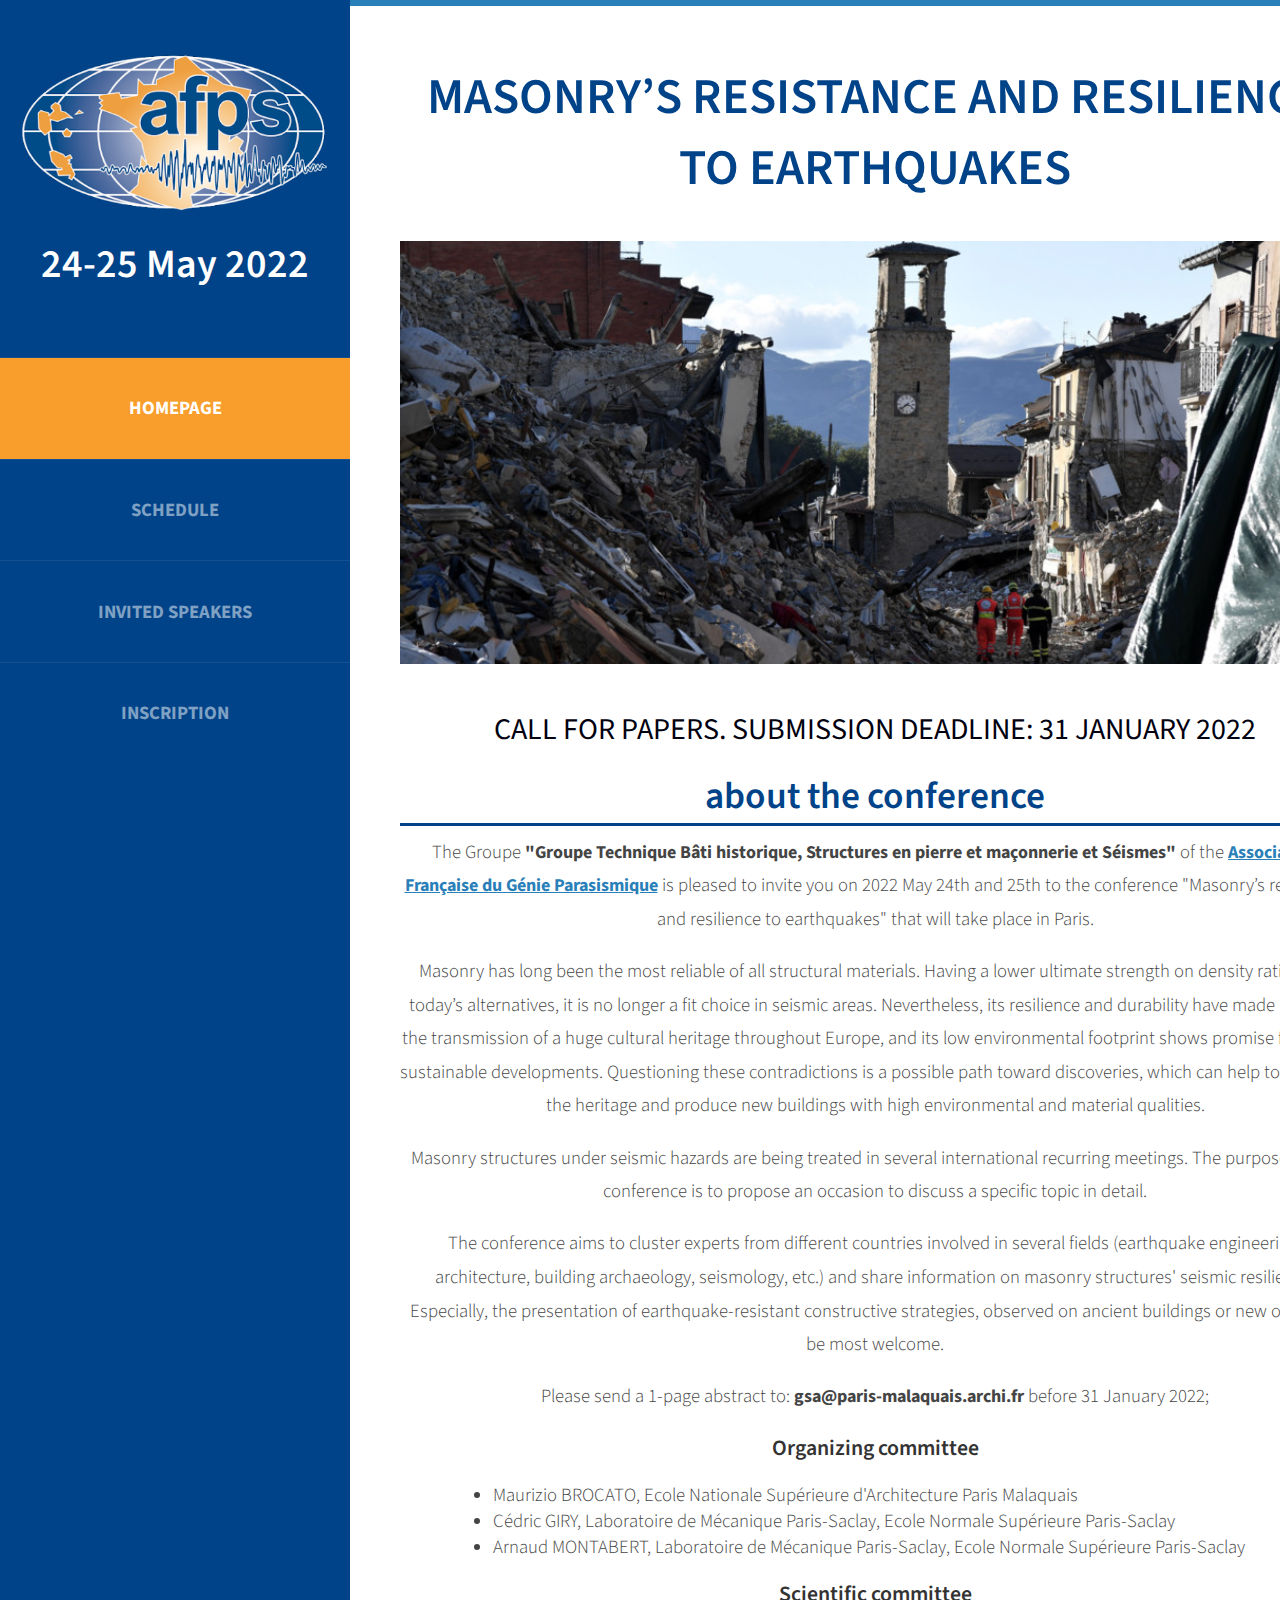
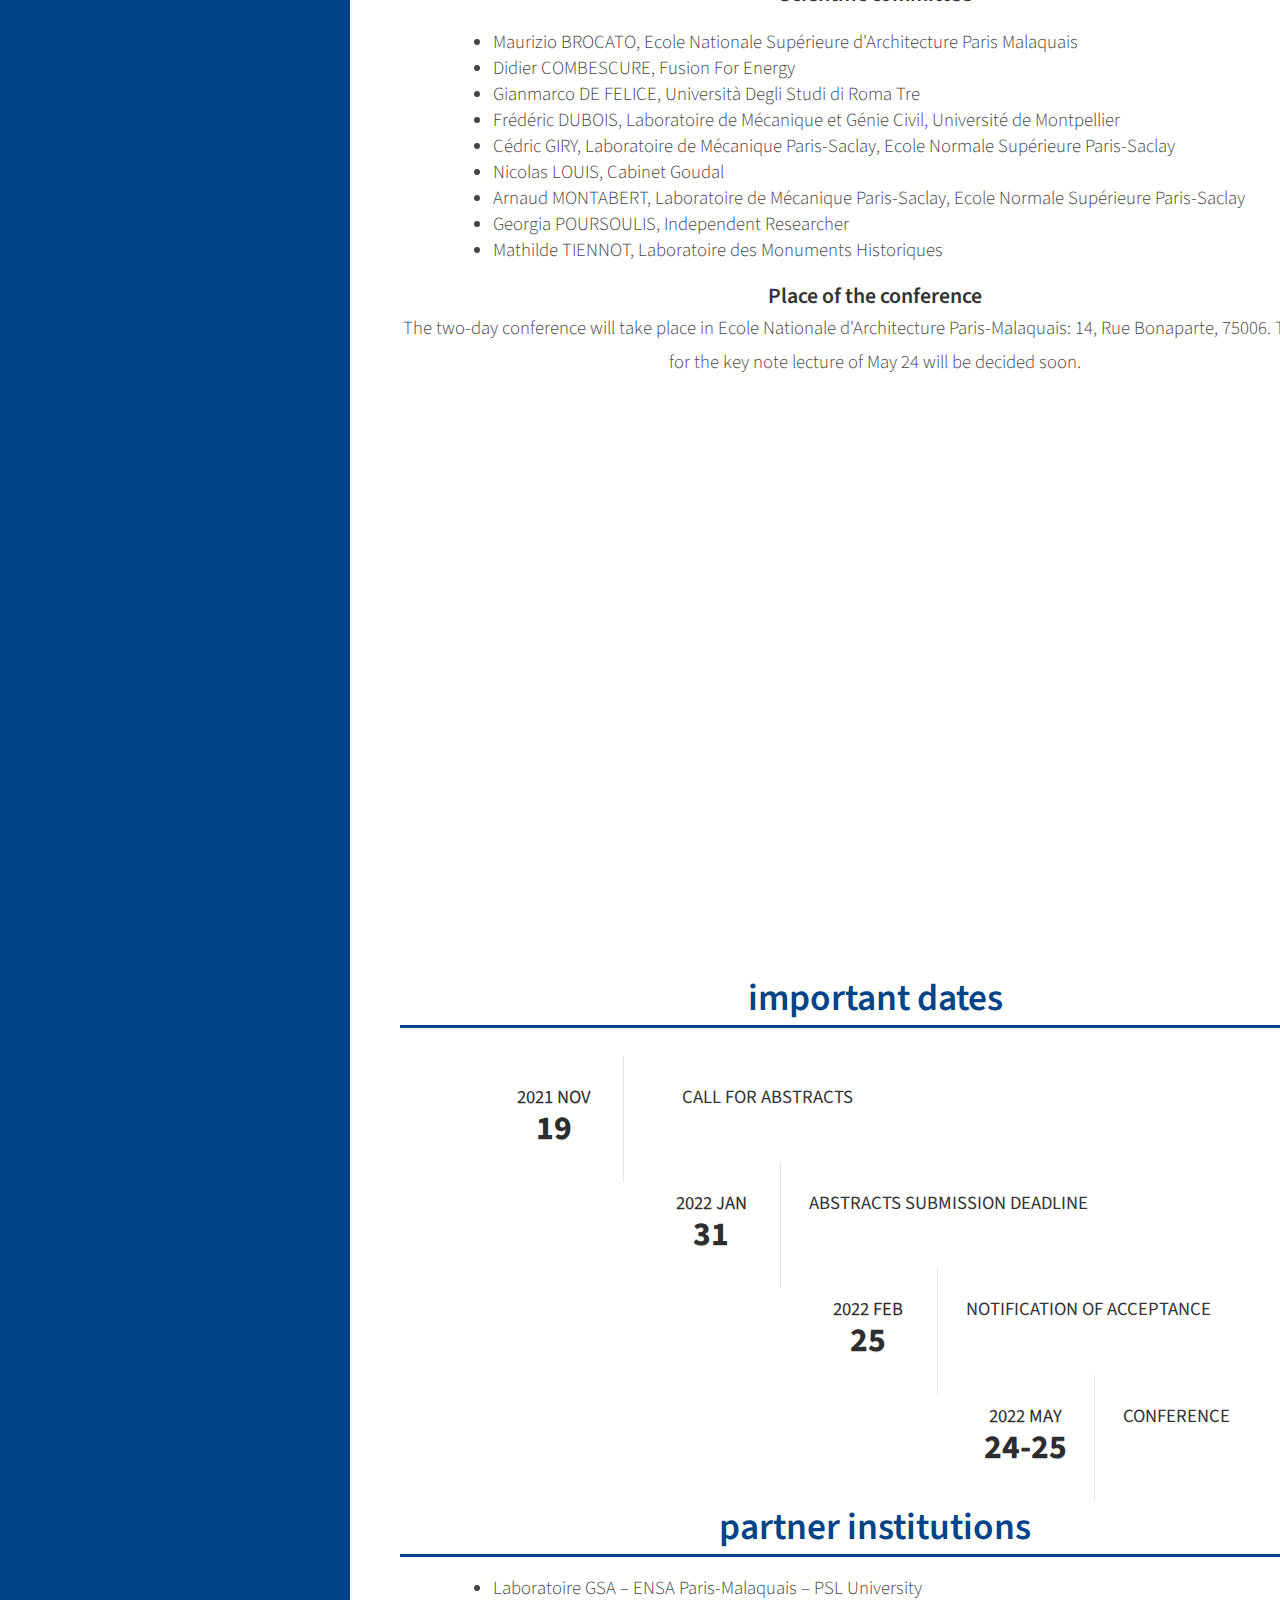
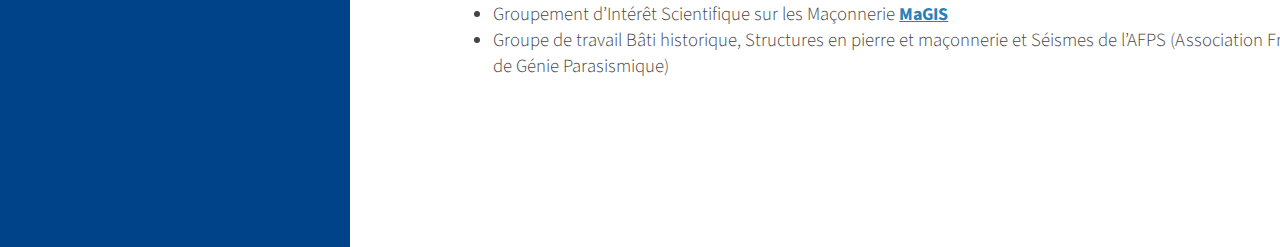
==== commit cb516f7c: "Mis a jour du rogramme de la conference + mis a jour invited speakers + onglet" ====
--- a/index.html
+++ b/index.html
@@ -32,8 +32,8 @@
 		<div id="menu">
 			<ul>
 				<li class="current_page_item"><a href="index.html" accesskey="1" title="">Homepage</a></li>
-				<li><a href="./schedule_temp.html" accesskey="2" title="">Schedule</a></li>
-				<li><a href="./speakers.html" accesskey="3" title="">Speakers</a></li>
+				<li><a href="./schedule.html" accesskey="2" title="">Schedule</a></li>
+				<li><a href="./speakers.html" accesskey="3" title="">Invited speakers</a></li>
 				<li><a href="./inscription.html" accesskey="4" title="">Inscription</a></li>
 			</ul>
 		</div>
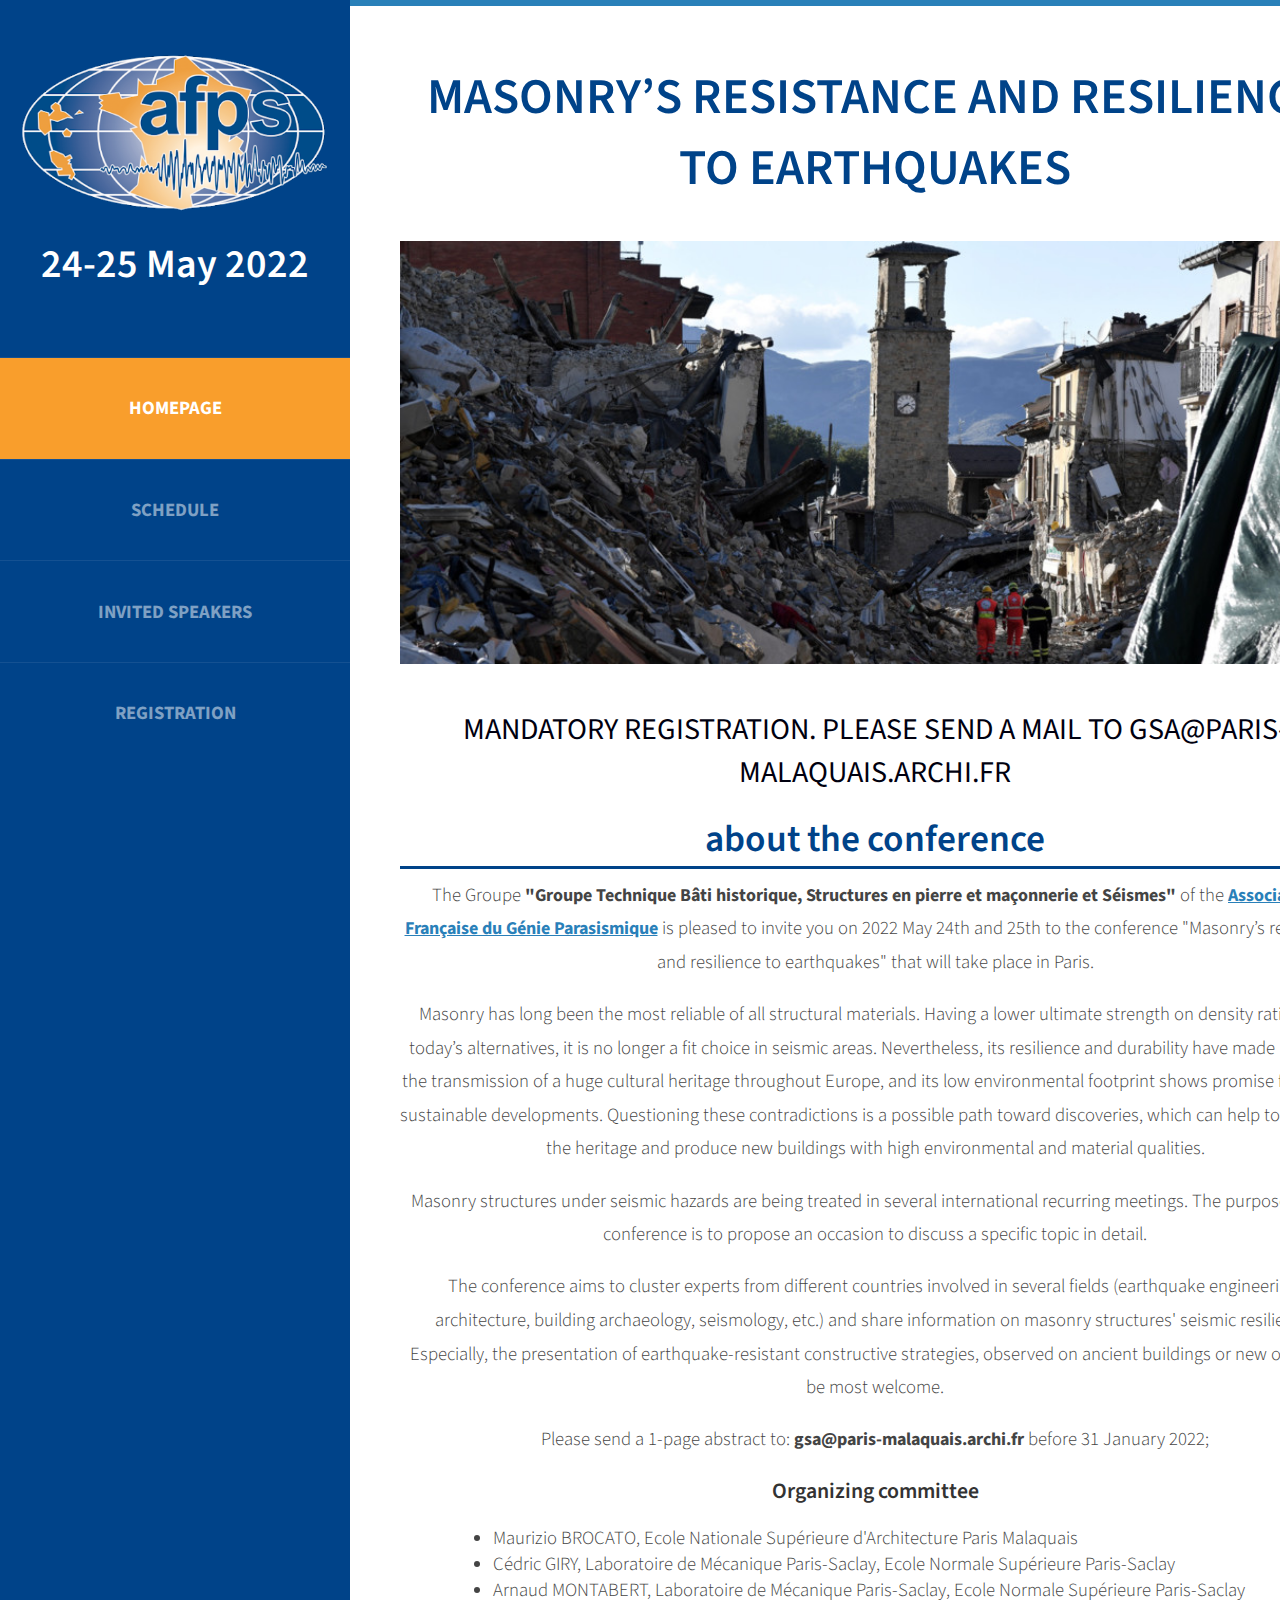
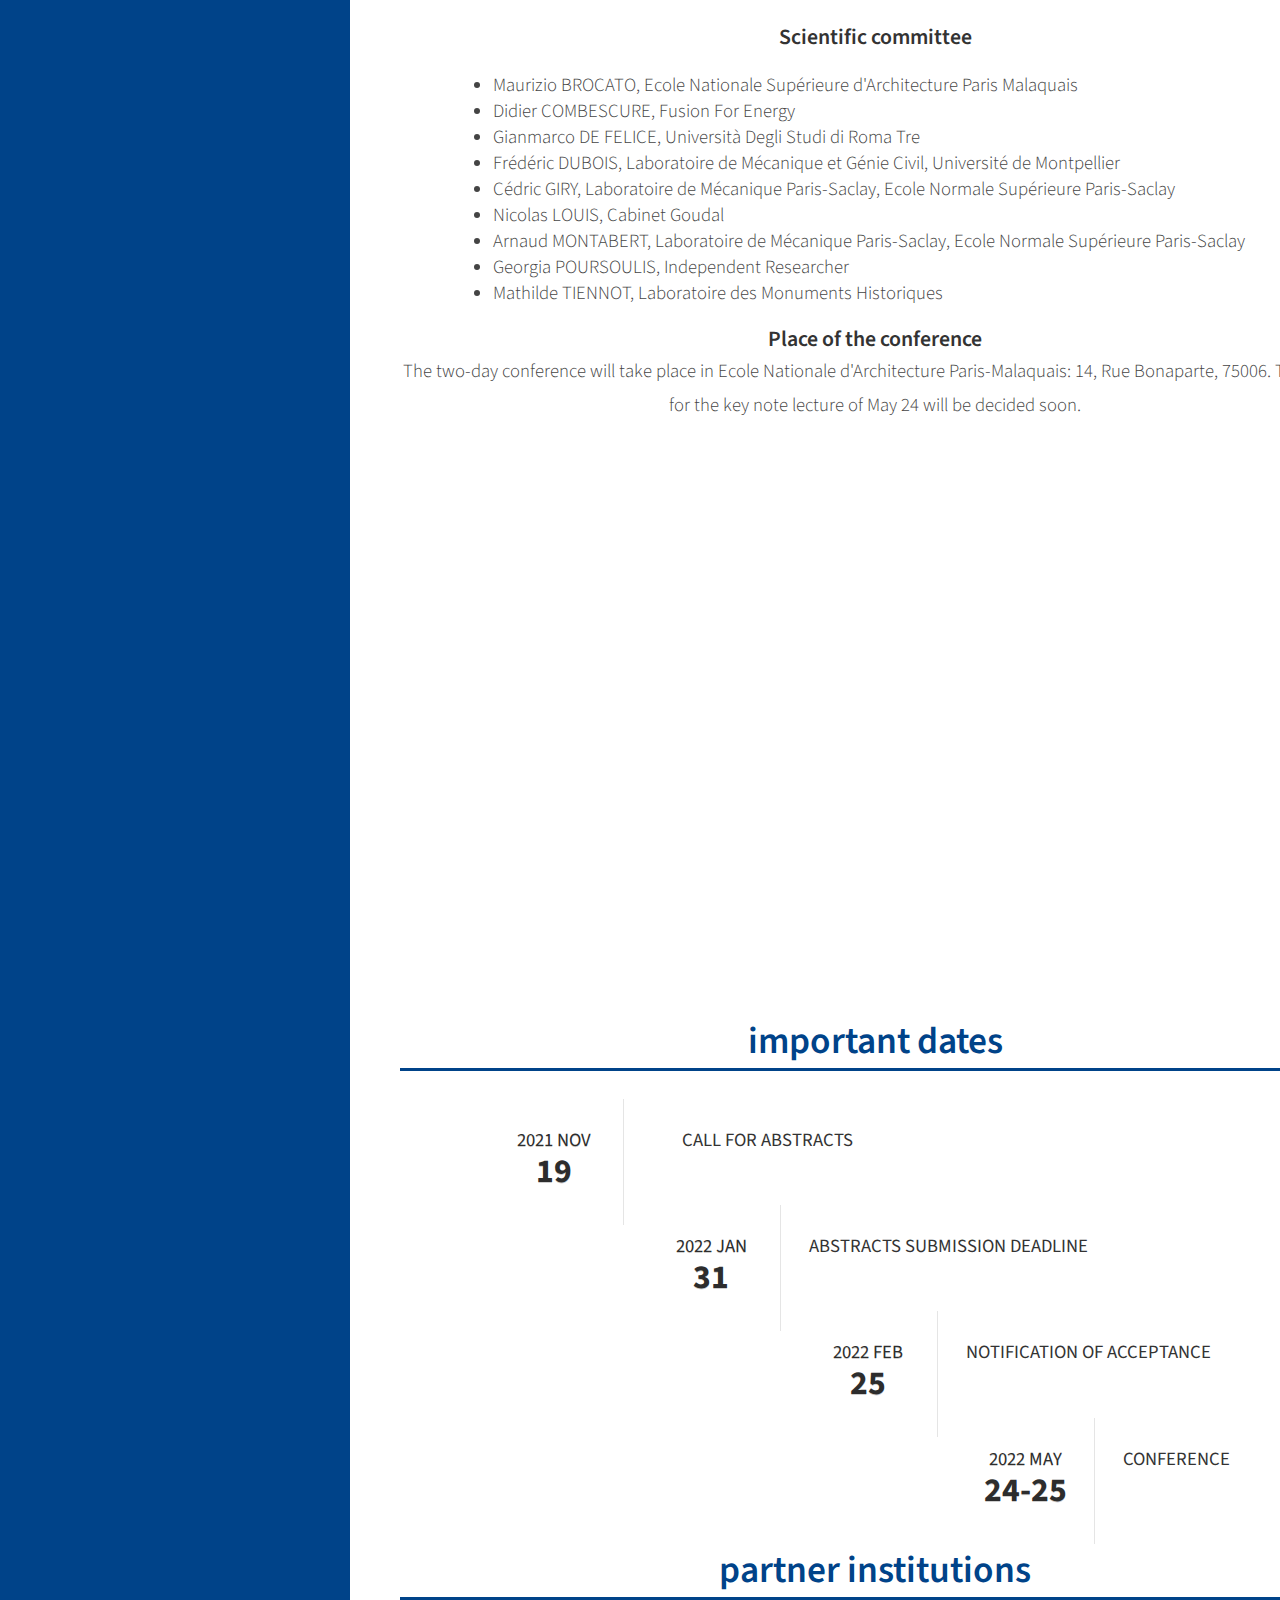
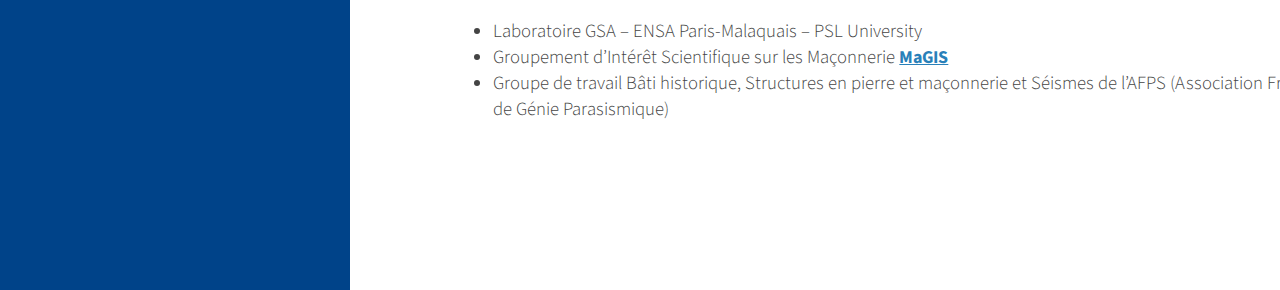
==== commit 972d1cc5: "Change "inscription" to "registration"" ====
--- a/index.html
+++ b/index.html
@@ -34,7 +34,7 @@
 				<li class="current_page_item"><a href="index.html" accesskey="1" title="">Homepage</a></li>
 				<li><a href="./schedule.html" accesskey="2" title="">Schedule</a></li>
 				<li><a href="./speakers.html" accesskey="3" title="">Invited speakers</a></li>
-				<li><a href="./inscription.html" accesskey="4" title="">Inscription</a></li>
+				<li><a href="./inscription.html" accesskey="4" title="">Registration</a></li>
 			</ul>
 		</div>
 	</div>
@@ -47,7 +47,7 @@
 		</div>
 		<div id="welcome">
 			<div class="title">
-				<span > <strong> <big2>CALL FOR PAPERS. SUBMISSION DEADLINE: 31 January 2022 </strong></big2></span>
+				<span > <strong> <big2>MANDATORY REGISTRATION. PLEASE SEND A MAIL TO gsa@paris-malaquais.archi.fr</strong></big2></span>
 			</div>
 		<div class="title">
 			<h2> About the conference </h2>
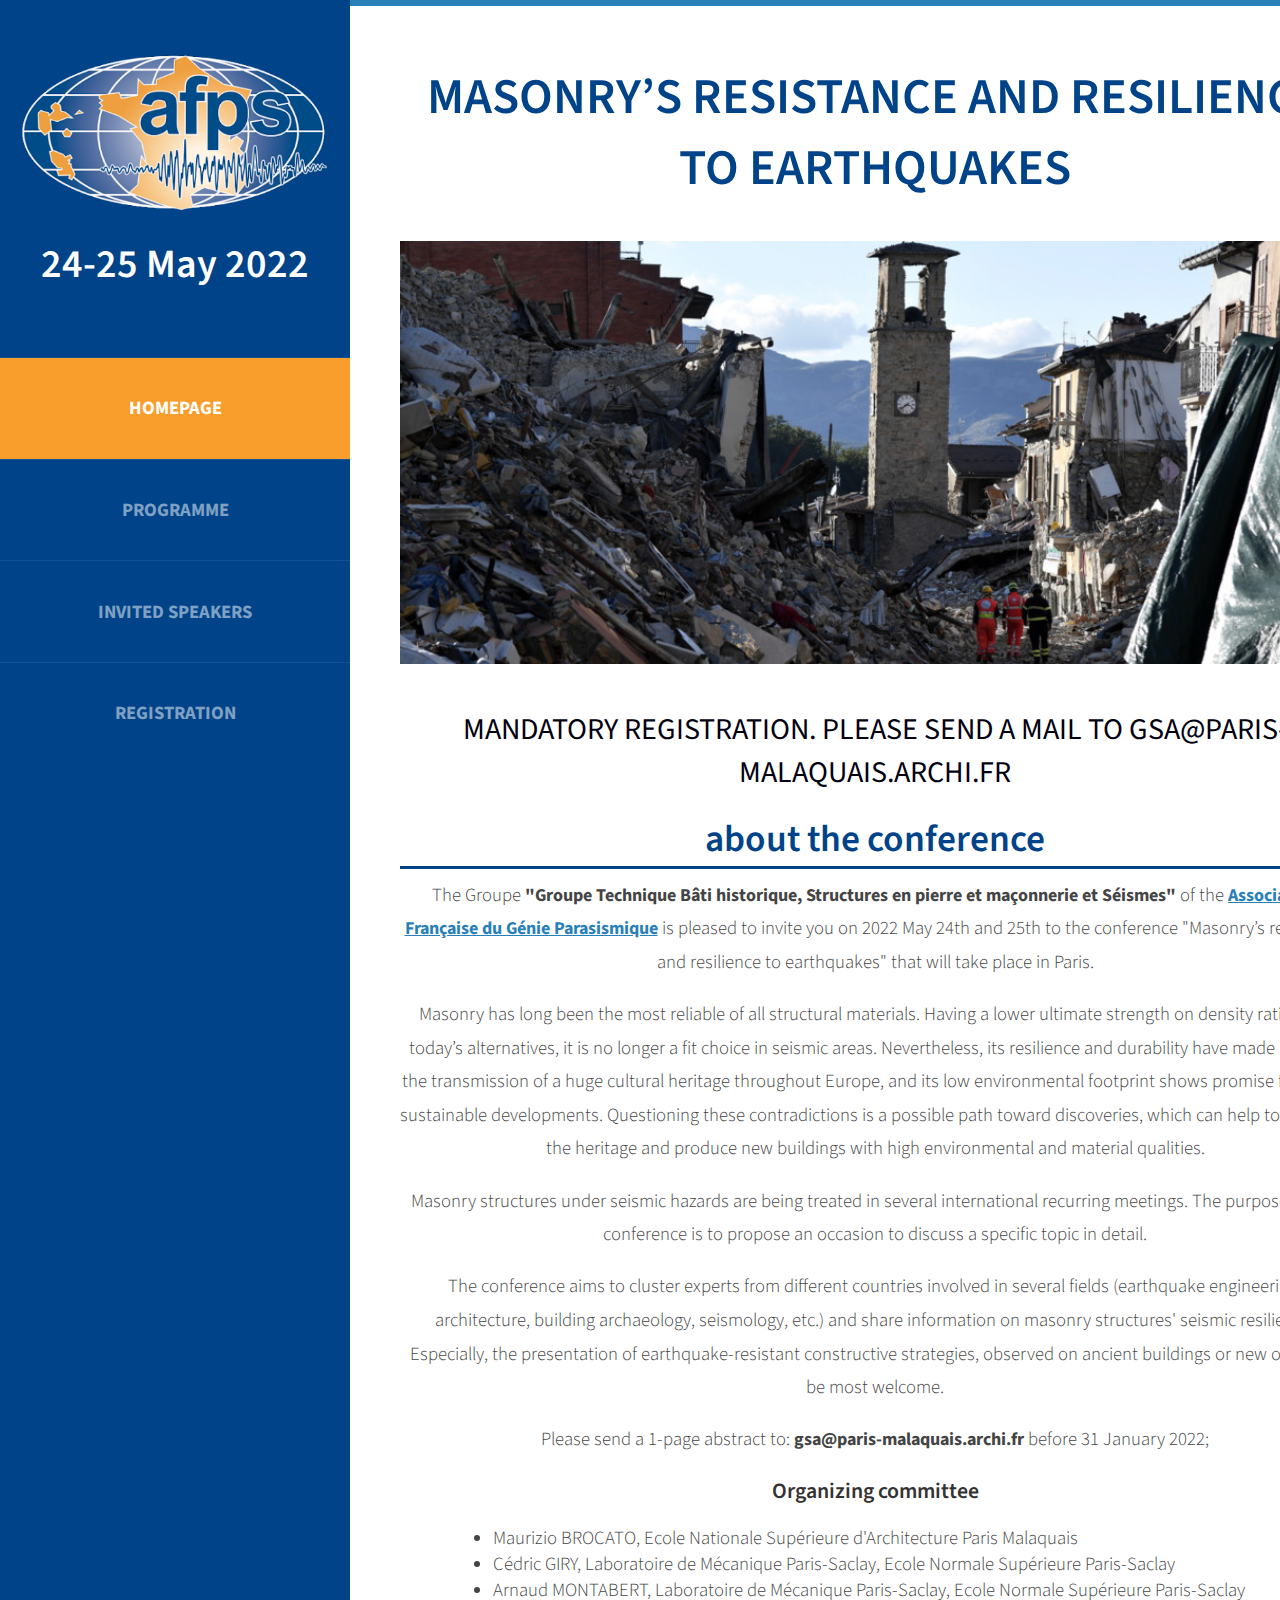
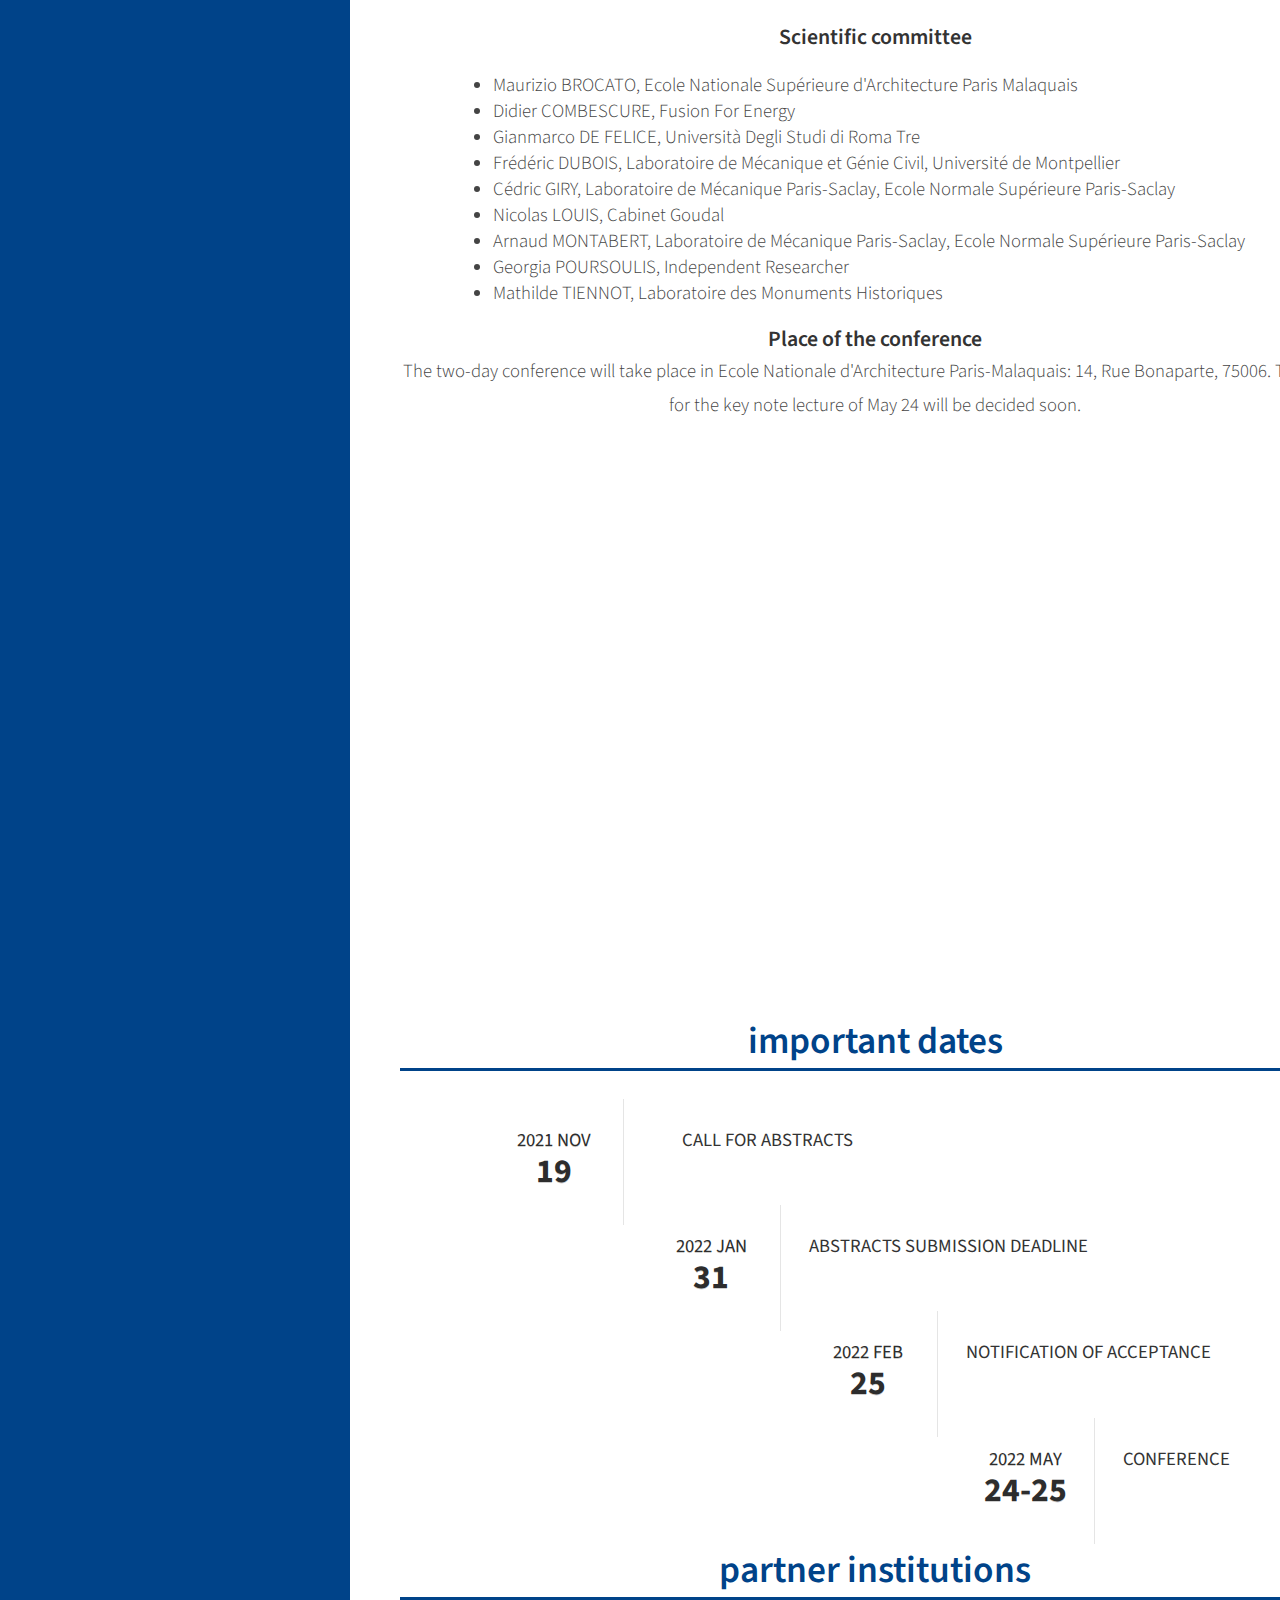
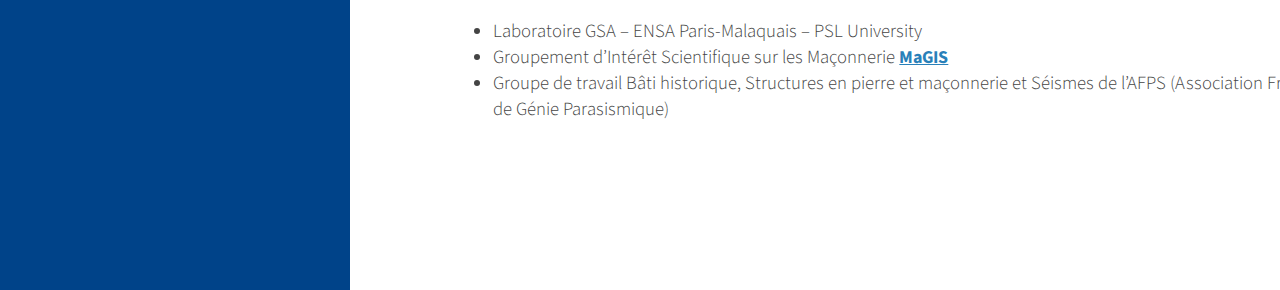
==== commit 2b348745: "chgt schedule en programme" ====
--- a/index.html
+++ b/index.html
@@ -32,7 +32,7 @@
 		<div id="menu">
 			<ul>
 				<li class="current_page_item"><a href="index.html" accesskey="1" title="">Homepage</a></li>
-				<li><a href="./schedule.html" accesskey="2" title="">Schedule</a></li>
+				<li><a href="./schedule.html" accesskey="2" title="">Programme</a></li>
 				<li><a href="./speakers.html" accesskey="3" title="">Invited speakers</a></li>
 				<li><a href="./inscription.html" accesskey="4" title="">Registration</a></li>
 			</ul>
